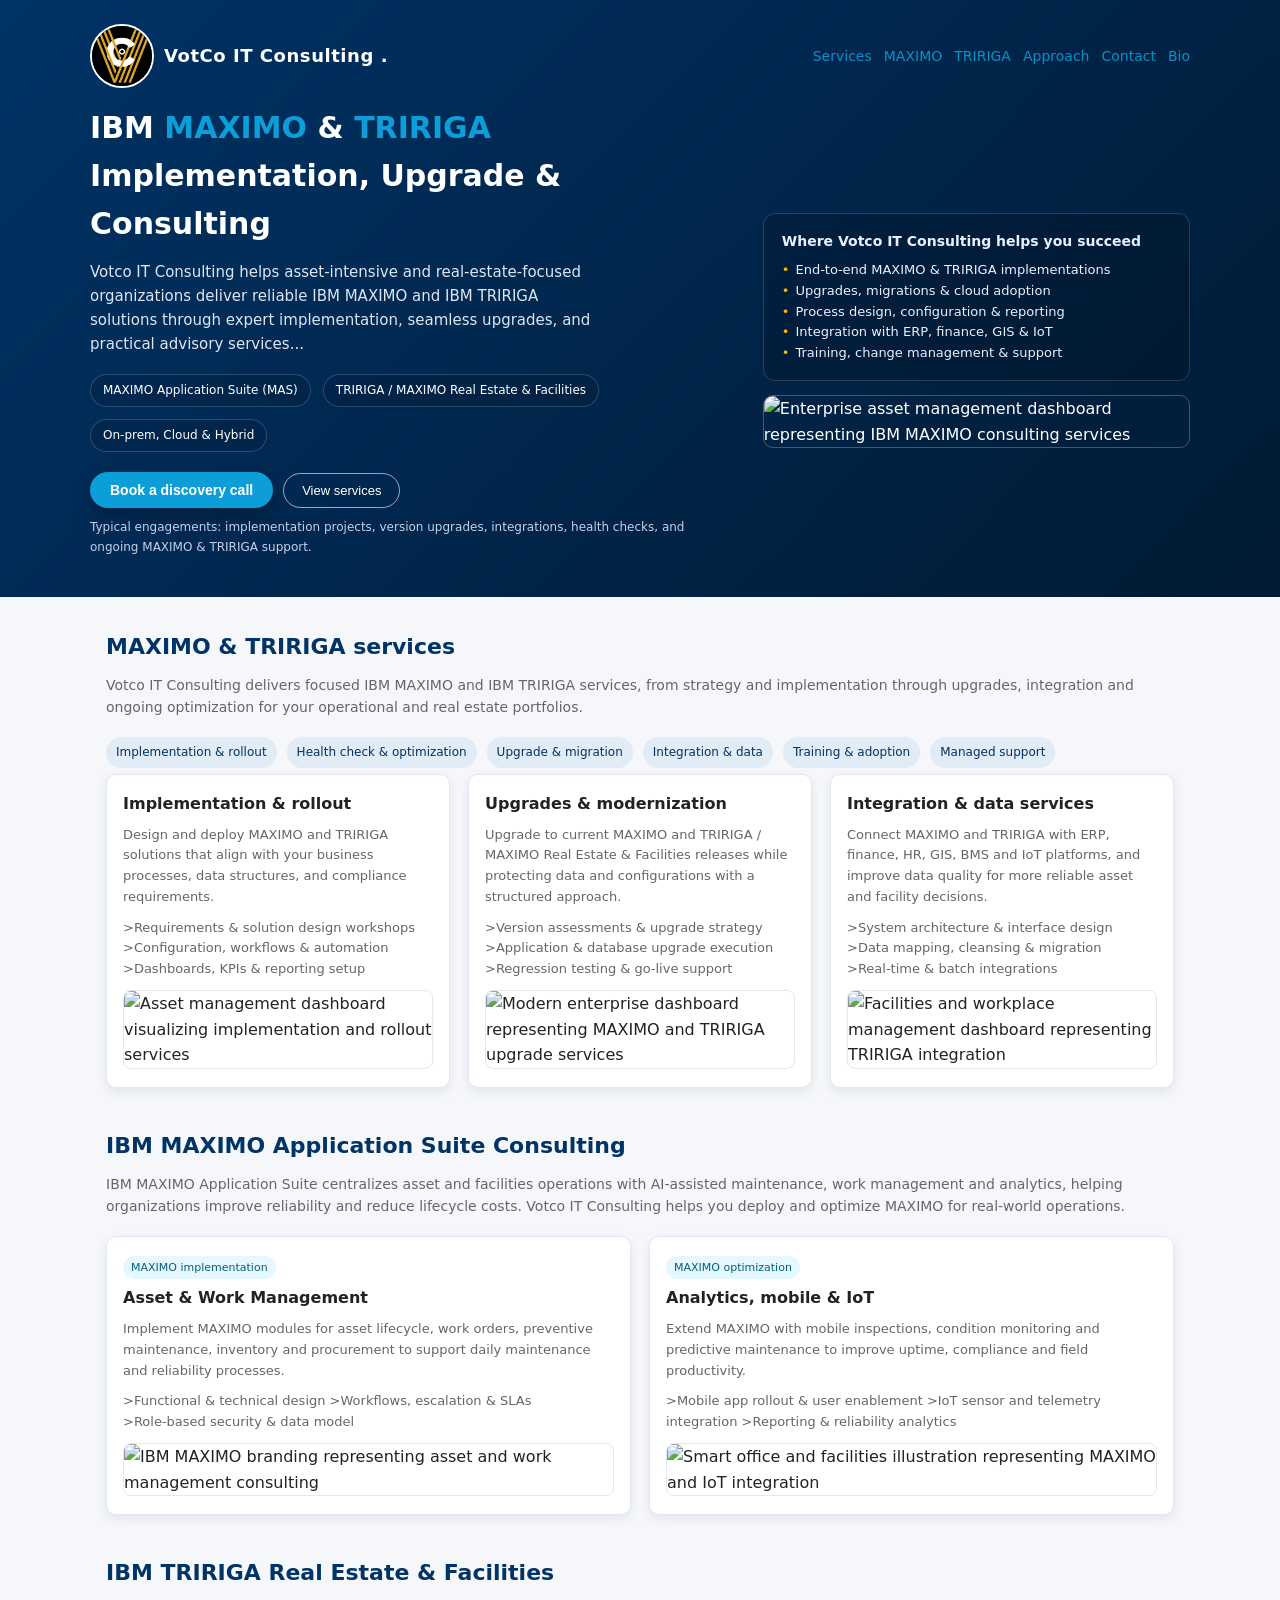
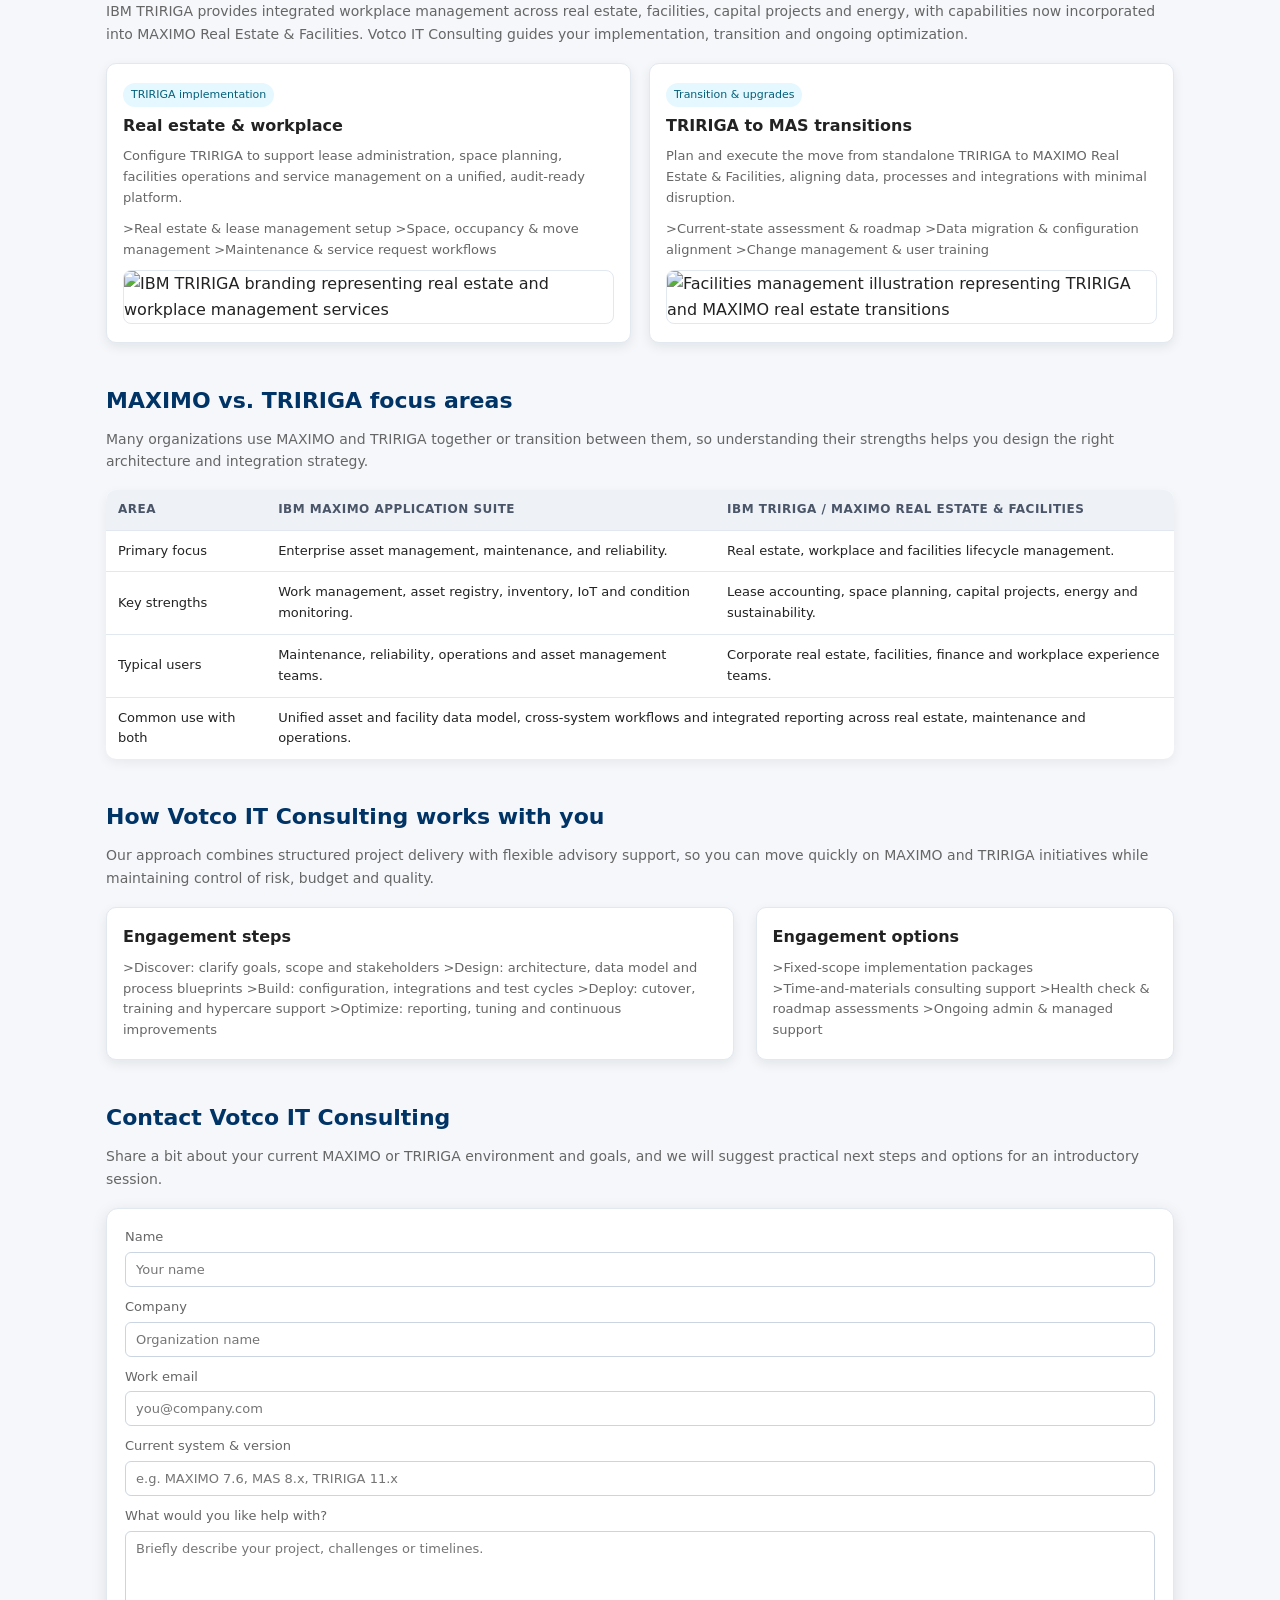
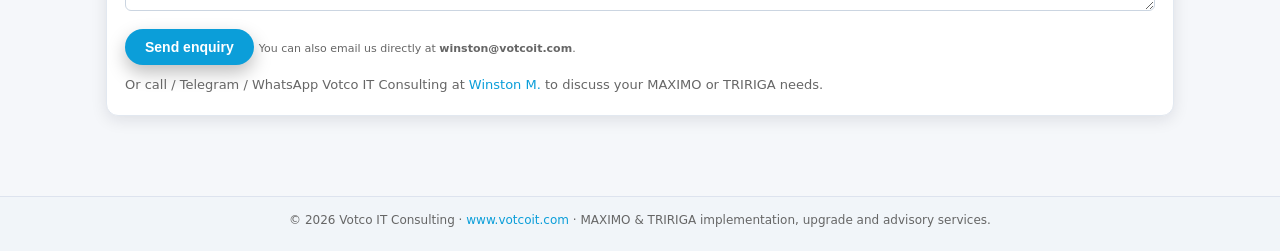
==== index.html @ 07c2d62e "Update index.html" ====
<!DOCTYPE html>
<html lang="en">
<head>
  <meta charset="UTF-8" />
  <title>MAXIMO & TRIRIGA Consulting | Implementation & Upgrades | Votco IT Consulting</title>
  <meta name="viewport" content="width=device-width, initial-scale=1" />
  <meta name="description" content="Votco IT Consulting provides IBM MAXIMO and IBM TRIRIGA implementation, upgrade, integration and consulting services for asset-intensive and real-estate-focused organizations." />
  <meta name="keywords" content="Votco IT Consulting, MAXIMO consulting, TRIRIGA consulting, MAXIMO implementation, TRIRIGA implementation, MAXIMO upgrade, TRIRIGA upgrade, Maximo Application Suite, IBM TRIRIGA, asset management consulting" />
  <link rel="canonical" href="https://www.votcoit.com/" />
  <style>
    :root {
      --primary: #003366;
      --secondary: #0b9ed9;
      --bg: #f5f7fa;
      --text: #222;
      --muted: #666;
      --accent: #ffb400;
      --max-width: 1100px;
    }


    /* Add this at the START of your <style> section, after :root */
    html {
      scroll-behavior: smooth;
    }
  /* FIXED: Back to top CSS */
    #back-to-top {
      position: fixed !important;
      bottom: 30px;
      right: 30px;
      background: var(--secondary);
      color: white;
      border: none;
      border-radius: 50%;
      width: 56px;
      height: 56px;
      font-size: 20px;
      font-weight: 600;
      cursor: pointer;
      box-shadow: 0 8px 24px rgba(11, 158, 217, 0.4);
      opacity: 0;
      visibility: hidden;
      transform: translateY(20px);
      transition: all 0.3s cubic-bezier(0.4, 0, 0.2, 1);
      z-index: 10000;  /* Higher z-index */
    }

    #back-to-top:hover {
      background: #07aef1;
      transform: translateY(-2px);
      box-shadow: 0 12px 32px rgba(11, 158, 217, 0.5);
    }

    #back-to-top.show {
      opacity: 1 !important;
      visibility: visible !important;
      transform: translateY(0) !important;
    }

    * { box-sizing: border-box; margin: 0; padding: 0; }
    body {
      font-family: system-ui, -apple-system, BlinkMacSystemFont, "Segoe UI", sans-serif;
      color: var(--text);
      background: var(--bg);
      line-height: 1.6;
    }
    a { color: var(--secondary); text-decoration: none; }
    a:hover { text-decoration: underline; }
    header {
      background: linear-gradient(135deg, var(--primary), #001a33);
      color: #fff;
      padding: 24px 16px 40px;
    }
    .nav {
      max-width: var(--max-width);
      margin: 0 auto 16px;
      display: flex;
      justify-content: space-between;
      align-items: center;
      gap: 10px;
      flex-wrap: wrap;
    }

    /* New logo styles */
    .logo-wrap {
      display: flex;
      align-items: center;
      gap: 10px;
    }
    .logo-circle {
      width: 64px;
      height: 64px;
      border-radius: 50%;
      object-fit: cover;
      border: 2px solid #ffffff;
    }
    .logo-text {
      font-size: 18px;
      font-weight: 700;
      letter-spacing: 0.03em;
      white-space: nowrap;
    }

    .nav-links {
      display: flex;
      flex-wrap: wrap;
      gap: 12px;
      font-size: 14px;
    }
    .nav-links a {
      font-weight: 500;
      opacity: 0.9;
    }
    .nav-links a:hover { opacity: 1; }

    .hero {
      max-width: var(--max-width);
      margin: 0 auto;
      display: grid;
      grid-template-columns: minmax(0, 3fr) minmax(0, 2fr);
      gap: 32px;
      align-items: center;
    }
    .hero h1 {
      font-size: 30px;
      margin-bottom: 12px;
    }
    .hero h1 span {
      color: var(--secondary);
    }
    .hero p {
      font-size: 15px;
      color: #dde6f2;
      margin-bottom: 18px;
      max-width: 520px;
    }
    .hero-highlight {
      display: flex;
      flex-wrap: wrap;
      gap: 12px;
      margin-bottom: 20px;
    }
    .hero-tag {
      border-radius: 999px;
      border: 1px solid rgba(255,255,255,0.18);
      padding: 6px 12px;
      font-size: 12px;
      background: rgba(0,0,0,0.1);
    }
    .hero-cta {
      display: flex;
      flex-wrap: wrap;
      gap: 10px;
      align-items: center;
      margin-bottom: 10px;
    }
    .btn-primary {
      background: var(--secondary);
      color: #fff;
      border-radius: 999px;
      padding: 10px 20px;
      font-size: 14px;
      font-weight: 600;
      border: none;
      cursor: pointer;
      box-shadow: 0 8px 18px rgba(0,0,0,0.25);
    }
    .btn-primary:hover { background: #07aef1; }
    .btn-outline {
      background: transparent;
      color: #fff;
      border-radius: 999px;
      padding: 9px 18px;
      font-size: 13px;
      font-weight: 500;
      border: 1px solid rgba(255,255,255,0.6);
      cursor: pointer;
    }
    .btn-outline:hover { background: rgba(255,255,255,0.06); }
    .hero-meta {
      font-size: 12px;
      color: #c4d0e8;
      margin-top: 4px;
    }
    .hero-card {
      background: rgba(0,0,0,0.15);
      border-radius: 12px;
      padding: 16px 18px;
      border: 1px solid rgba(255,255,255,0.15);
      color: #eaf0ff;
      font-size: 13px;
    }
    .hero-card h3 {
      font-size: 14px;
      margin-bottom: 8px;
    }
    .hero-card ul {
      list-style: none;
    }
    .hero-card li::before {
      content: "•";
      color: var(--accent);
      margin-right: 6px;
    }

    .hero-image {
      margin-top: 14px;
      border-radius: 10px;
      overflow: hidden;
      border: 1px solid rgba(255,255,255,0.25);
    }
    .hero-image img {
      width: 100%;
      height: auto;
      display: block;
    }

    main {
      max-width: var(--max-width);
      margin: 0 auto;
      padding: 32px 16px 40px;
    }
    section {
      margin-bottom: 40px;
    }
    h2 {
      font-size: 22px;
      margin-bottom: 10px;
      color: var(--primary);
    }

    .section-intro {
      font-size: 14px;
      color: var(--muted);
      margin-bottom: 18px;
    }

    .pill-row {
      display: flex;
      flex-wrap: wrap;
      gap: 10px;
      margin-bottom: 6px;
    }
    .pill {
      font-size: 12px;
      padding: 6px 10px;
      border-radius: 999px;
      background: #e1ecf7;
      color: var(--primary);
    }

    .grid-3 {
      display: grid;
      grid-template-columns: repeat(3, minmax(0, 1fr));
      gap: 18px;
    }
    .grid-2 {
      display: grid;
      grid-template-columns: repeat(2, minmax(0, 1fr));
      gap: 18px;
    }
    .card {
      background: #fff;
      border-radius: 10px;
      padding: 16px 16px 18px;
      box-shadow: 0 4px 12px rgba(15,23,42,0.08);
      border: 1px solid #e2e8f0;
    }
    .card h3 {
      font-size: 16px;
      margin-bottom: 8px;
    }
    .card p {
      font-size: 13px;
      color: var(--muted);
      margin-bottom: 10px;
    }
    .card ul {
      list-style: none;
      font-size: 13px;
      color: var(--muted);
    }
    .card ul li {
      margin-bottom: 4px;
    }
    .card ul li::before {
      content: "▹";
      margin-right: 6px;
      color: var(--secondary);
    }
    .badge {
      display: inline-flex;
      align-items: center;
      border-radius: 999px;
      background: #e5f8ff;
      color: #055f7a;
      font-size: 11px;
      padding: 3px 8px;
      margin-bottom: 6px;
    }

    .service-visual {
      margin-top: 10px;
      border-radius: 8px;
      overflow: hidden;
      border: 1px solid #e2e8f0;
    }
    .service-visual img {
      width: 100%;
      height: auto;
      display: block;
    }

    .columns {
      display: grid;
      grid-template-columns: minmax(0, 3fr) minmax(0, 2fr);
      gap: 22px;
    }

    table {
      width: 100%;
      border-collapse: collapse;
      font-size: 13px;
      background: #fff;
      border-radius: 10px;
      overflow: hidden;
      box-shadow: 0 4px 12px rgba(15,23,42,0.06);
    }
    thead {
      background: #eef2f7;
    }
    th, td {
      padding: 10px 12px;
      text-align: left;
      border-bottom: 1px solid #e2e8f0;
    }
    th {
      font-size: 12px;
      text-transform: uppercase;
      letter-spacing: 0.04em;
      color: #4a5568;
    }
    tr:last-child td {
      border-bottom: none;
    }

    .contact {
      background: #fff;
      border-radius: 12px;
      padding: 18px 18px 20px;
      box-shadow: 0 4px 16px rgba(15,23,42,0.1);
      border: 1px solid #e2e8f0;
    }
    .contact label {
      display: block;
      font-size: 13px;
      margin-bottom: 4px;
      color: var(--muted);
    }
    .contact input,
    .contact textarea {
      width: 100%;
      padding: 9px 10px;
      font-size: 13px;
      border-radius: 6px;
      border: 1px solid #cbd5e1;
      margin-bottom: 10px;
      resize: vertical;
      font-family: inherit;
    }
    .contact small {
      font-size: 11px;
      color: var(--muted);
    }

    .contact-meta {
      font-size: 13px;
      margin-top: 10px;
      color: var(--muted);
    }
    .contact-meta a {
      color: var(--secondary);
      font-weight: 500;
    }

    footer {
      border-top: 1px solid #dde3ee;
      padding: 14px 16px 20px;
      font-size: 12px;
      color: var(--muted);
      text-align: center;
      background: #f1f5f9;
    }

    /* Mobile and tablet responsiveness */
    @media (max-width: 900px) {
      .hero {
        grid-template-columns: 1fr;
      }
      .hero h1 {
        font-size: 26px;
      }
      header {
        padding-bottom: 28px;
      }
      .columns {
        grid-template-columns: 1fr;
      }
    }
    @media (max-width: 700px) {
      .nav {
        flex-direction: column;
        align-items: flex-start;
      }
      .nav-links {
        font-size: 13px;
      }
      .logo-text {
        font-size: 16px;
      }
      .grid-3 {
        grid-template-columns: 1fr;
      }
      .grid-2 {
        grid-template-columns: 1fr;
      }
      body {
        font-size: 15px;
      }
      .card {
        padding: 14px 14px 16px;
      }
      table {
        font-size: 12px;
      }
      th, td {
        padding: 8px 10px;
      }
    }
  </style>
</head>
<body>

<header>
  <div class="nav">
    <div class="logo-wrap">
      <img src="votcoLogo.jpg" alt="Votco IT Consulting logo" class="logo-circle" />
      <span class="logo-text">VotCo IT Consulting .</span>
    </div>
    <div class="nav-links">
      <a href="#services">Services</a>
      <a href="#maximo">MAXIMO</a>
      <a href="#tririga">TRIRIGA</a>
      <a href="#approach">Approach</a>
      <a href="#contact">Contact</a>
      <a href="bio.html">Bio</a>  <!-- ADD THIS --->
    </div>
  </div>

  <div class="hero">
    <div>
      <h1>IBM <span>MAXIMO</span> &amp; <span>TRIRIGA</span> Implementation, Upgrade &amp; Consulting</h1>
      <p>
        Votco IT Consulting helps asset‑intensive and real‑estate‑focused organizations deliver reliable IBM MAXIMO and IBM TRIRIGA solutions through expert implementation, seamless upgrades, and practical advisory services...
      </p>
      <div class="hero-highlight">
        <span class="hero-tag">MAXIMO Application Suite (MAS)</span>
        <span class="hero-tag">TRIRIGA / MAXIMO Real Estate &amp; Facilities</span>
        <span class="hero-tag">On‑prem, Cloud &amp; Hybrid</span>
      </div>
      <div class="hero-cta">
        <button class="btn-primary" onclick="document.getElementById('contact').scrollIntoView({behavior:'smooth'})">
          Book a discovery call
        </button>
        <button class="btn-outline" onclick="document.getElementById('services').scrollIntoView({behavior:'smooth'})">
          View services
        </button>
      </div>
      <div class="hero-meta">
        Typical engagements: implementation projects, version upgrades, integrations, health checks, and ongoing MAXIMO &amp; TRIRIGA support.
      </div>
    </div>

    <div>
      <div class="hero-card">
        <h3>Where Votco IT Consulting helps you succeed</h3>
        <ul>
          <li>End‑to‑end MAXIMO &amp; TRIRIGA implementations</li>
          <li>Upgrades, migrations &amp; cloud adoption</li>
          <li>Process design, configuration &amp; reporting</li>
          <li>Integration with ERP, finance, GIS &amp; IoT</li>
          <li>Training, change management &amp; support</li>
        </ul>
      </div>
      <div class="hero-image">
        <img src="https://d2u1z1lopyfwlx.cloudfront.net/thumbnails/da6aefe4-7e76-5b46-bb27-d4b3ff69deed/ed1f9b27-1290-55e6-967d-856023c7303b.jpg"
             alt="Enterprise asset management dashboard representing IBM MAXIMO consulting services" />
      </div>
    </div>
  </div>
</header>

<!-- keep the rest of your main/content and footer exactly as in the last version I gave you -->

</body>
</html>


<main>

  <!-- Services overview -->
  <section id="services">
    <h2>MAXIMO &amp; TRIRIGA services</h2>
    <p class="section-intro">
      Votco IT Consulting delivers focused IBM MAXIMO and IBM TRIRIGA services, from strategy and implementation through upgrades, integration and ongoing optimization for your operational and real estate portfolios.
    </p>

    <div class="pill-row">
      <span class="pill">Implementation &amp; rollout</span>
      <span class="pill">Health check &amp; optimization</span>
      <span class="pill">Upgrade &amp; migration</span>
      <span class="pill">Integration &amp; data</span>
      <span class="pill">Training &amp; adoption</span>
      <span class="pill">Managed support</span>
    </div>

    <div class="grid-3">
      <div class="card">
        <h3>Implementation &amp; rollout</h3>
        <p>
          Design and deploy MAXIMO and TRIRIGA solutions that align with your business processes, data structures, and compliance requirements.
        </p>
        <ul>
          >Requirements &amp; solution design workshops</li>
          >Configuration, workflows &amp; automation</li>
          >Dashboards, KPIs &amp; reporting setup</li>
        </ul>
        <div class="service-visual">
          <img src="https://d2u1z1lopyfwlx.cloudfront.net/thumbnails/42900b08-f99b-5324-a6e7-74addc97c9e6/c01ee254-230a-5dfd-8dc2-4e978158b516.jpg"
               alt="Asset management dashboard visualizing implementation and rollout services" />
        </div>
      </div>
      <div class="card">
        <h3>Upgrades &amp; modernization</h3>
        <p>
          Upgrade to current MAXIMO and TRIRIGA / MAXIMO Real Estate &amp; Facilities releases while protecting data and configurations with a structured approach.
        </p>
        <ul>
          >Version assessments &amp; upgrade strategy</li>
          >Application &amp; database upgrade execution</li>
          >Regression testing &amp; go‑live support</li>
        </ul>
        <div class="service-visual">
          <img src="https://d2u1z1lopyfwlx.cloudfront.net/thumbnails/329f9027-56d7-5da2-ae1b-07311fea90a3/d1d3938e-c060-561f-b224-1e83e6d54654.jpg"
               alt="Modern enterprise dashboard representing MAXIMO and TRIRIGA upgrade services" />
        </div>
      </div>
      <div class="card">
        <h3>Integration &amp; data services</h3>
        <p>
          Connect MAXIMO and TRIRIGA with ERP, finance, HR, GIS, BMS and IoT platforms, and improve data quality for more reliable asset and facility decisions.
        </p>
        <ul>
          >System architecture &amp; interface design</li>
          >Data mapping, cleansing &amp; migration</li>
          >Real‑time &amp; batch integrations</li>
        </ul>
        <div class="service-visual">
          <img src="https://d2u1z1lopyfwlx.cloudfront.net/thumbnails/4f0d86dd-ceb8-5935-8bcc-fd26410d97fd/f47ab36e-fb8f-5a32-a7d2-89b3d60c4633.jpg"
               alt="Facilities and workplace management dashboard representing TRIRIGA integration" />
        </div>
      </div>
    </div>
  </section>

  <!-- MAXIMO focus -->
  <section id="maximo">
    <h2>IBM MAXIMO Application Suite Consulting</h2>
    <p class="section-intro">
      IBM MAXIMO Application Suite centralizes asset and facilities operations with AI‑assisted maintenance, work management and analytics, helping organizations improve reliability and reduce lifecycle costs.
      Votco IT Consulting helps you deploy and optimize MAXIMO for real‑world operations.
    </p>

    <div class="grid-2">
      <div class="card">
        <span class="badge">MAXIMO implementation</span>
        <h3>Asset &amp; Work Management</h3>
        <p>
          Implement MAXIMO modules for asset lifecycle, work orders, preventive maintenance, inventory and procurement to support daily maintenance and reliability processes.
        </p>
        <ul>
          >Functional &amp; technical design</li>
          >Workflows, escalation &amp; SLAs</li>
          >Role‑based security &amp; data model</li>
        </ul>
        <div class="service-visual">
          <img src="https://d2u1z1lopyfwlx.cloudfront.net/thumbnails/03cda499-1d01-514b-b601-0b85d8b42211/657ae9ee-1e04-5f06-a45c-7889f96cebbc.jpg"
               alt="IBM MAXIMO branding representing asset and work management consulting" />
        </div>
      </div>
      <div class="card">
        <span class="badge">MAXIMO optimization</span>
        <h3>Analytics, mobile &amp; IoT</h3>
        <p>
          Extend MAXIMO with mobile inspections, condition monitoring and predictive maintenance to improve uptime, compliance and field productivity.
        </p>
        <ul>
          >Mobile app rollout &amp; user enablement</li>
          >IoT sensor and telemetry integration</li>
          >Reporting &amp; reliability analytics</li>
        </ul>
        <div class="service-visual">
          <img src="https://d2u1z1lopyfwlx.cloudfront.net/thumbnails/5e0b8404-04c0-58c7-a4e7-87694a4d600c/1926188f-ab89-5314-8222-84fef1872404.jpg"
               alt="Smart office and facilities illustration representing MAXIMO and IoT integration" />
        </div>
      </div>
    </div>
  </section>

  <!-- TRIRIGA focus -->
  <section id="tririga">
    <h2>IBM TRIRIGA Real Estate &amp; Facilities</h2>
    <p class="section-intro">
      IBM TRIRIGA provides integrated workplace management across real estate, facilities, capital projects and energy, with capabilities now incorporated into MAXIMO Real Estate &amp; Facilities.
      Votco IT Consulting guides your implementation, transition and ongoing optimization.
    </p>

    <div class="grid-2">
      <div class="card">
        <span class="badge">TRIRIGA implementation</span>
        <h3>Real estate &amp; workplace</h3>
        <p>
          Configure TRIRIGA to support lease administration, space planning, facilities operations and service management on a unified, audit‑ready platform.
        </p>
        <ul>
          >Real estate &amp; lease management setup</li>
          >Space, occupancy &amp; move management</li>
          >Maintenance &amp; service request workflows</li>
        </ul>
        <div class="service-visual">
          <img src="https://pplx-res.cloudinary.com/image/upload/t_thumbnail_512_smart/pplx_search_images/9e94ffdb67f976439bcc53384ceae03171a54d54.jpg"
               alt="IBM TRIRIGA branding representing real estate and workplace management services" />
        </div>
      </div>
      <div class="card">
        <span class="badge">Transition &amp; upgrades</span>
        <h3>TRIRIGA to MAS transitions</h3>
        <p>
          Plan and execute the move from standalone TRIRIGA to MAXIMO Real Estate &amp; Facilities, aligning data, processes and integrations with minimal disruption.
        </p>
        <ul>
          >Current‑state assessment &amp; roadmap</li>
          >Data migration &amp; configuration alignment</li>
          >Change management &amp; user training</li>
        </ul>
        <div class="service-visual">
          <img src="https://pplx-res.cloudinary.com/image/upload/t_thumbnail_512_smart/pplx_search_images/9345445c9f28961fc76da9eb135f04400c1a3842.jpg"
               alt="Facilities management illustration representing TRIRIGA and MAXIMO real estate transitions" />
        </div>
      </div>
    </div>
  </section>

  <!-- Comparison table -->
  <section>
    <h2>MAXIMO vs. TRIRIGA focus areas</h2>
    <p class="section-intro">
      Many organizations use MAXIMO and TRIRIGA together or transition between them, so understanding their strengths helps you design the right architecture and integration strategy.
    </p>

    <table>
      <thead>
        <tr>
          <th>Area</th>
          <th>IBM MAXIMO Application Suite</th>
          <th>IBM TRIRIGA / MAXIMO Real Estate &amp; Facilities</th>
        </tr>
      </thead>
      <tbody>
        <tr>
          <td>Primary focus</td>
          <td>Enterprise asset management, maintenance, and reliability.</td>
          <td>Real estate, workplace and facilities lifecycle management.</td>
        </tr>
        <tr>
          <td>Key strengths</td>
          <td>Work management, asset registry, inventory, IoT and condition monitoring.</td>
          <td>Lease accounting, space planning, capital projects, energy and sustainability.</td>
        </tr>
        <tr>
          <td>Typical users</td>
          <td>Maintenance, reliability, operations and asset management teams.</td>
          <td>Corporate real estate, facilities, finance and workplace experience teams.</td>
        </tr>
        <tr>
          <td>Common use with both</td>
          <td colspan="2">
            Unified asset and facility data model, cross‑system workflows and integrated reporting across real estate, maintenance and operations.
          </td>
        </tr>
      </tbody>
    </table>
  </section>

  <!-- Approach & engagement -->
  <section id="approach">
    <h2>How Votco IT Consulting works with you</h2>
    <p class="section-intro">
      Our approach combines structured project delivery with flexible advisory support, so you can move quickly on MAXIMO and TRIRIGA initiatives while maintaining control of risk, budget and quality.
    </p>

    <div class="columns">
      <div>
        <div class="card">
          <h3>Engagement steps</h3>
          <ul>
            >Discover: clarify goals, scope and stakeholders</li>
            >Design: architecture, data model and process blueprints</li>
            >Build: configuration, integrations and test cycles</li>
            >Deploy: cutover, training and hypercare support</li>
            >Optimize: reporting, tuning and continuous improvements</li>
          </ul>
        </div>
      </div>
      <div>
        <div class="card">
          <h3>Engagement options</h3>
          <ul>
            >Fixed‑scope implementation packages</li>
            >Time‑and‑materials consulting support</li>
            >Health check &amp; roadmap assessments</li>
            >Ongoing admin &amp; managed support</li>
          </ul>
        </div>
      </div>
    </div>
  </section>

  <!-- Contact -->
  <section id="contact">
    <h2>Contact Votco IT Consulting</h2>
    <p class="section-intro">
      Share a bit about your current MAXIMO or TRIRIGA environment and goals, and we will suggest practical next steps and options for an introductory session.
    </p>

    <div class="contact">
      <form action="mailto:winston@votcoit.com" method="post" enctype="text/plain">
        <label for="name">Name</label>
        <input id="name" name="name" type="text" placeholder="Your name" required />

        <label for="company">Company</label>
        <input id="company" name="company" type="text" placeholder="Organization name" />

        <label for="email">Work email</label>
        <input id="email" name="email" type="email" placeholder="you@company.com" required />

        <label for="system">Current system &amp; version</label>
        <input id="system" name="system" type="text" placeholder="e.g. MAXIMO 7.6, MAS 8.x, TRIRIGA 11.x" />

        <label for="message">What would you like help with?</label>
        <textarea id="message" name="message" rows="4" placeholder="Briefly describe your project, challenges or timelines."></textarea>

        <button class="btn-primary" type="submit">Send enquiry</button>
        <small>
          You can also email us directly at <strong>winston@votcoit.com</strong>.
        </small>
      </form>

      <div class="contact-meta">
        Or call / Telegram / WhatsApp Votco IT Consulting at
        <a href="tel:+85292790289">Winston M.</a>
        to discuss your MAXIMO or TRIRIGA needs.
      </div>
    </div>
  </section>

</main>


 <!-- NEW: Back to Top Button -->
<button id="back-to-top" title="Back to Top">↑</button>

<footer>
   © <span id="year"></span> Votco IT Consulting · <a href="https://www.votcoit.com/">www.votcoit.com</a> · MAXIMO &amp; TRIRIGA implementation, upgrade and advisory services.
</footer>

<script>
  // Year update
  document.getElementById('year').textContent = new Date().getFullYear();

  // Back to top functionality - FIXED
  function initBackToTop() {
    const btn = document.getElementById('back-to-top');
    if (!btn) {
      console.log('Back to top button not found');
      return;
    }

    // Smooth scroll to top
    btn.addEventListener('click', function(e) {
      e.preventDefault();
      window.scrollTo({
        top: 0,
        behavior: 'smooth'
      });
    });

    // Show/hide button on scroll
    let ticking = false;
    function updateButton() {
      const scrollY = window.scrollY || window.pageYOffset;
      if (scrollY > 400) {
        btn.classList.add('show');
      } else {
        btn.classList.remove('show');
      }
      ticking = false;
    }

    window.addEventListener('scroll', function() {
      if (!ticking) {
        requestAnimationFrame(updateButton);
        ticking = true;
      }
    }, { passive: true });
  }

  // Initialize when DOM is loaded
  if (document.readyState === 'loading') {
    document.addEventListener('DOMContentLoaded', initBackToTop);
  } else {
    initBackToTop();
  }
</script>


</body>
</html>
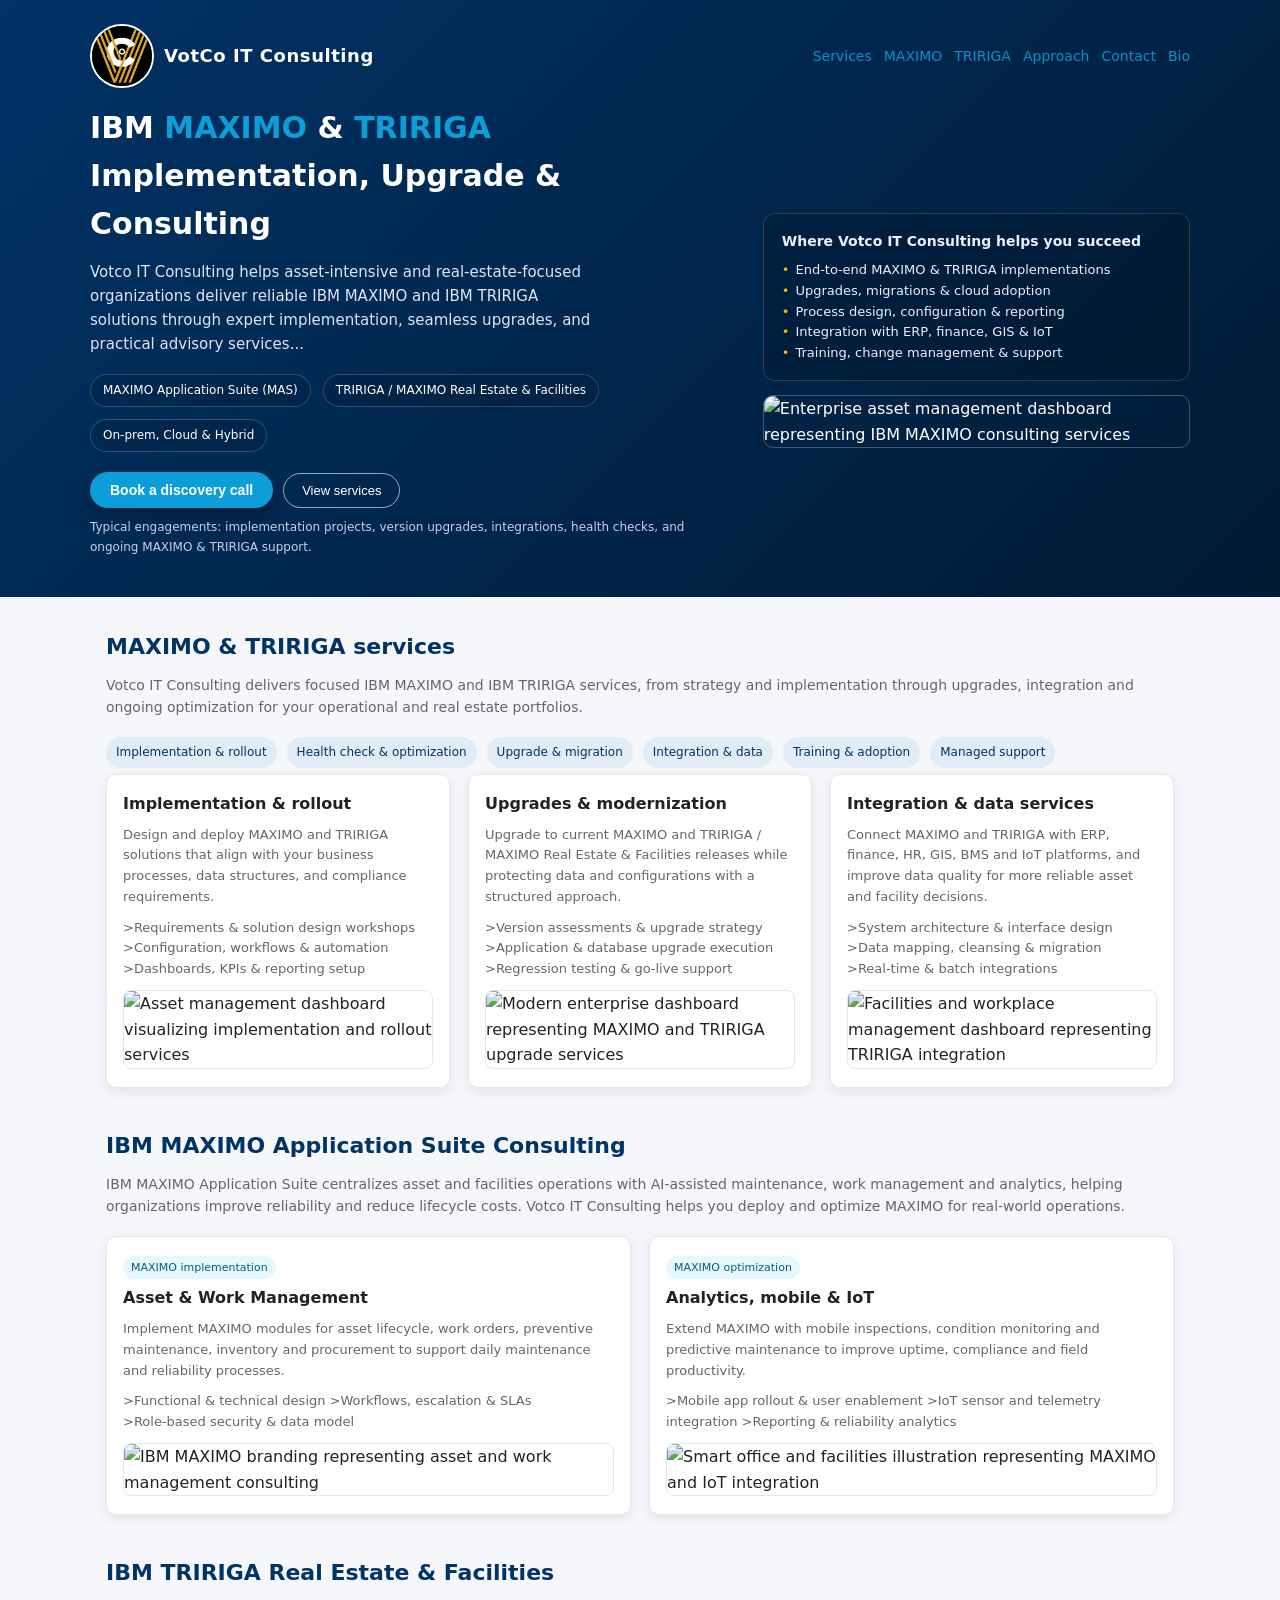
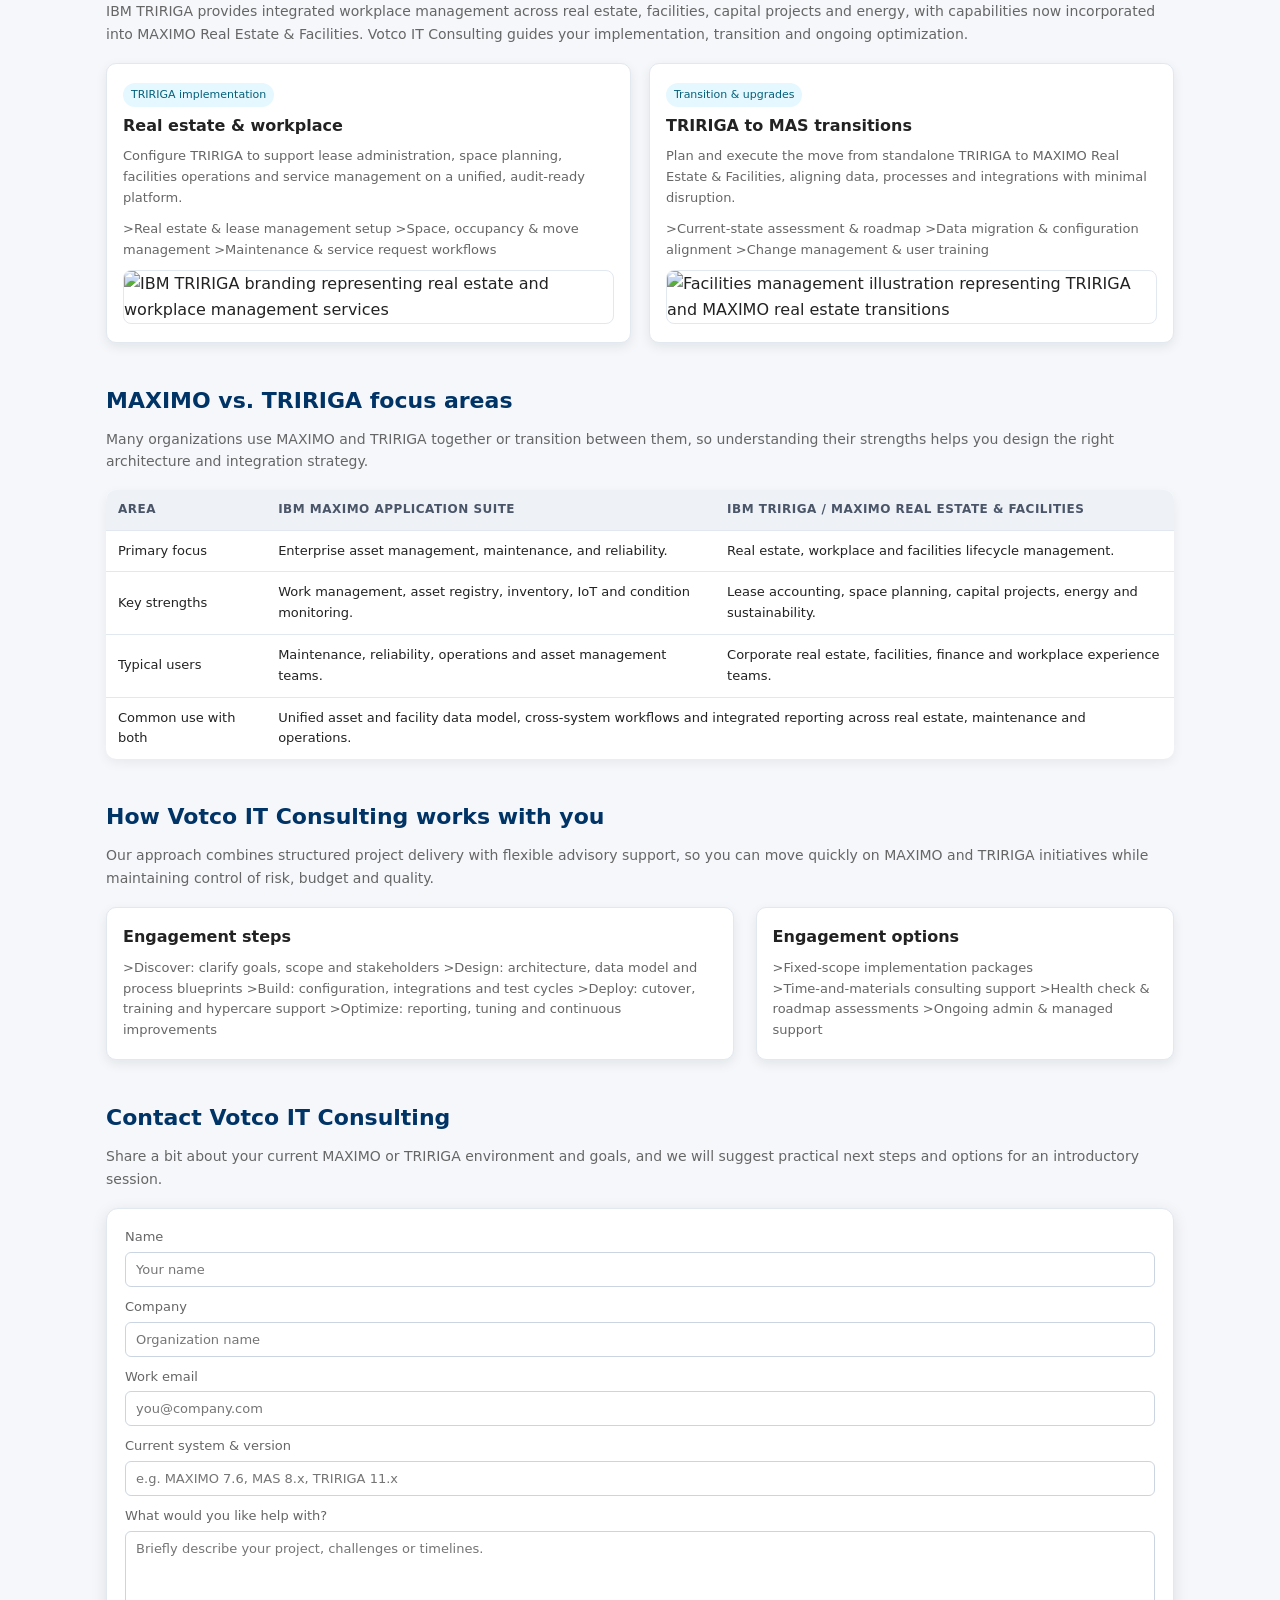
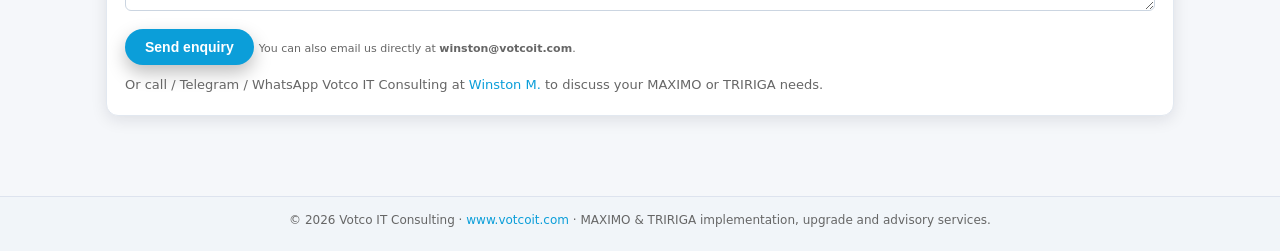
==== commit 407f7ff1: "Update index.html" ====
--- a/index.html
+++ b/index.html
@@ -445,7 +445,7 @@
   <div class="nav">
     <div class="logo-wrap">
       <img src="votcoLogo.jpg" alt="Votco IT Consulting logo" class="logo-circle" />
-      <span class="logo-text">VotCo IT Consulting .</span>
+      <span class="logo-text">VotCo IT Consulting</span>
     </div>
     <div class="nav-links">
       <a href="#services">Services</a>
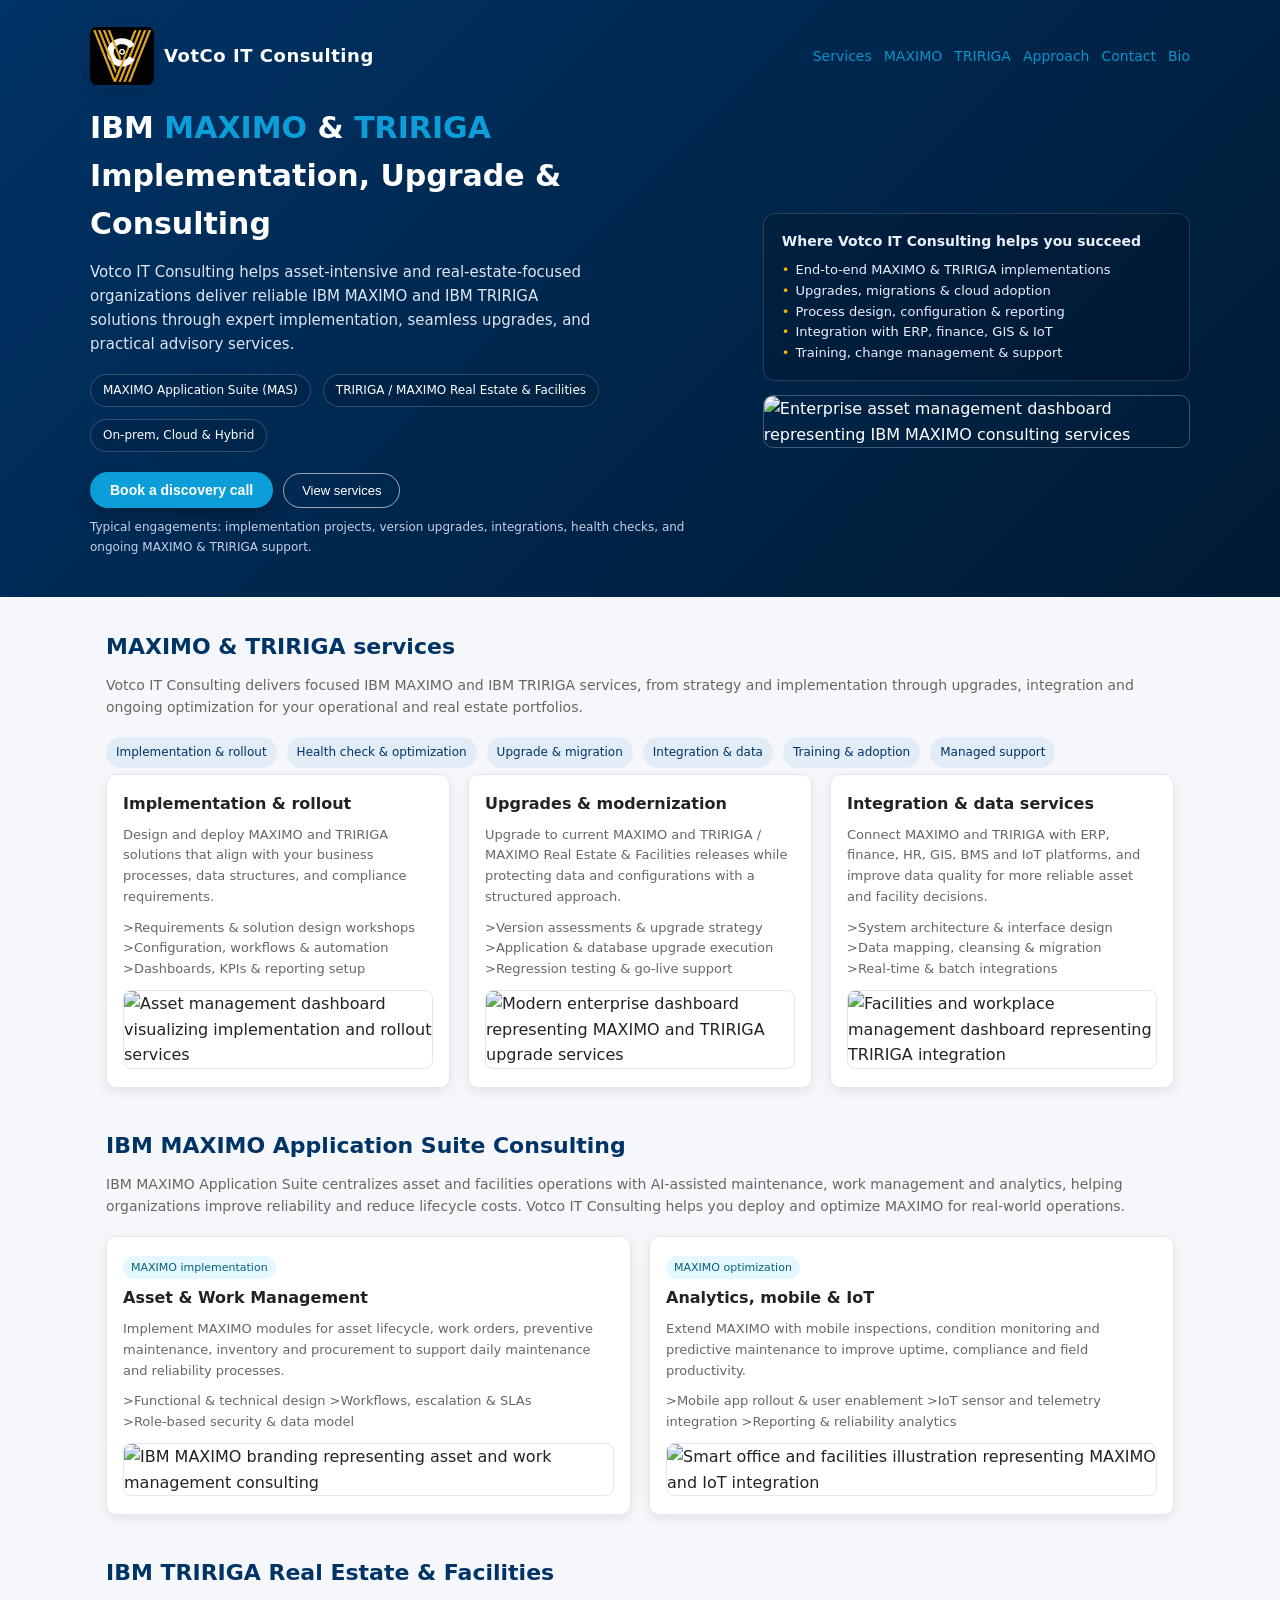
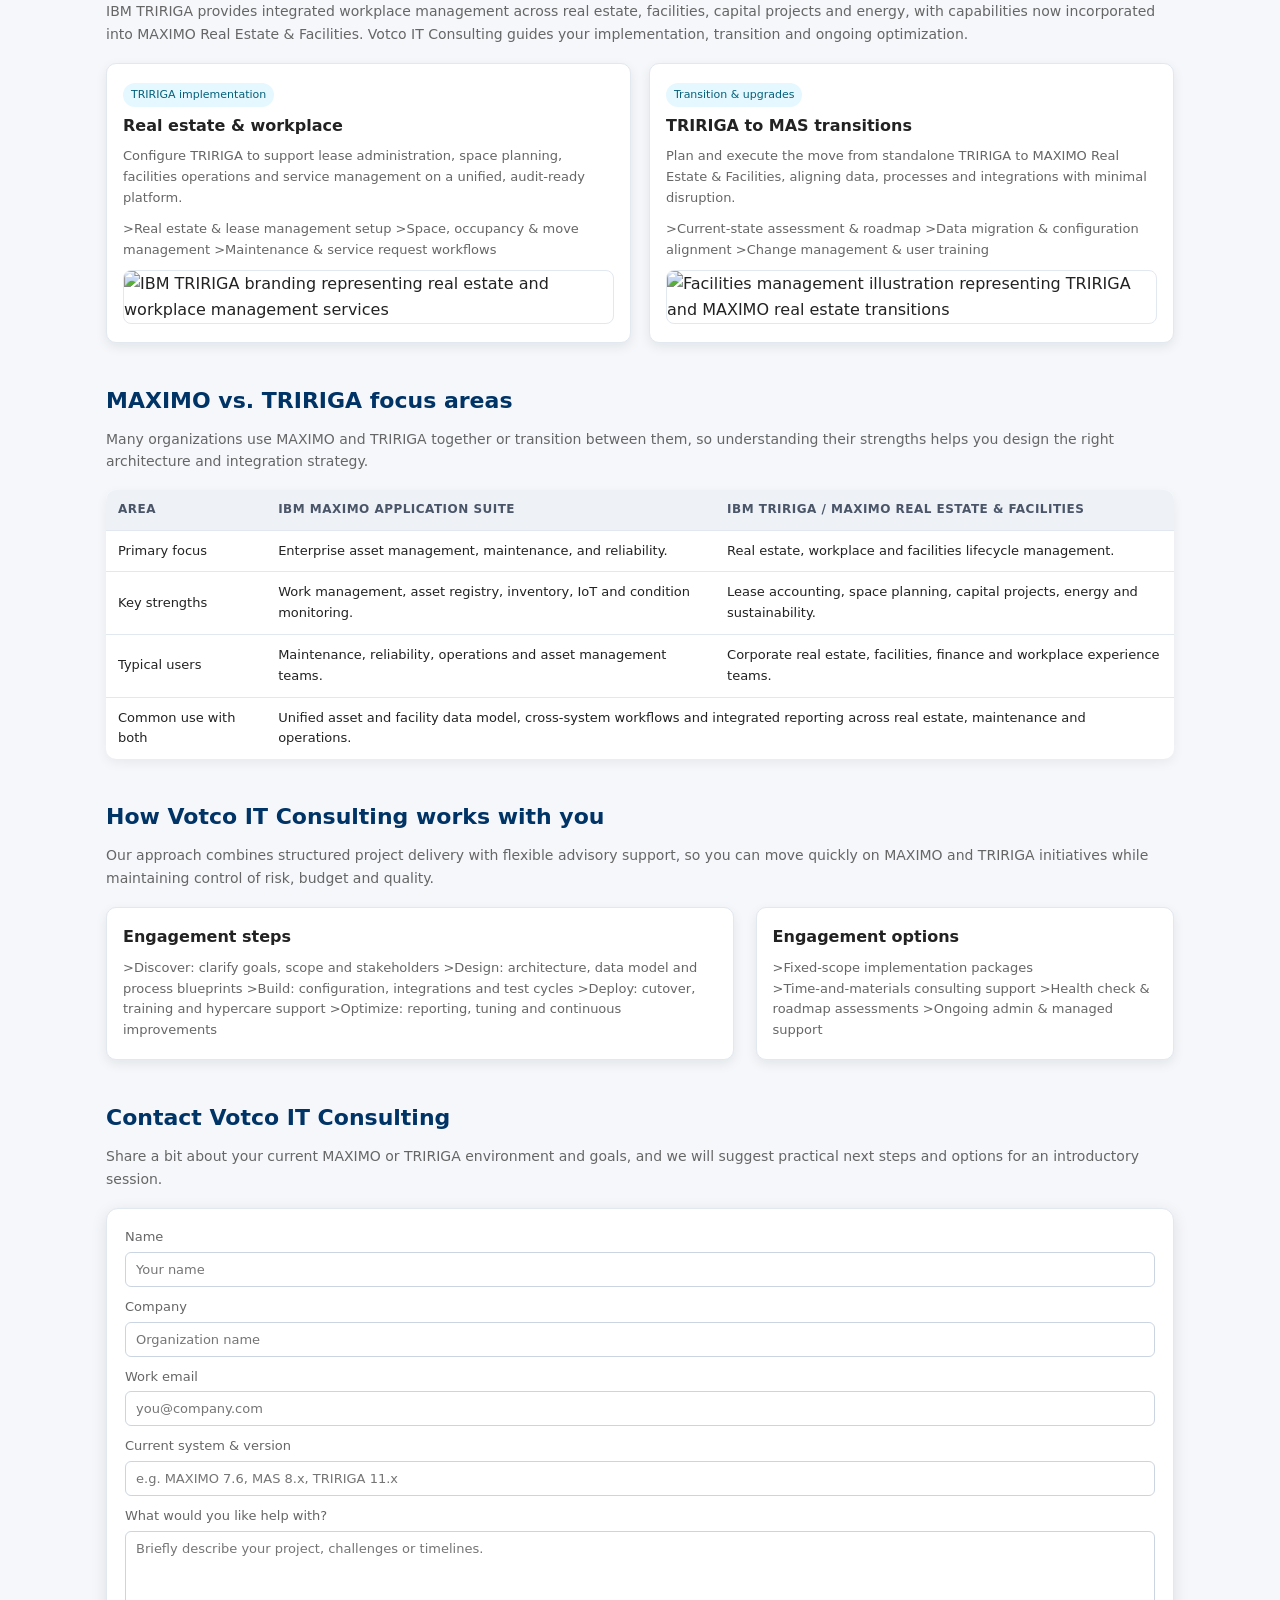
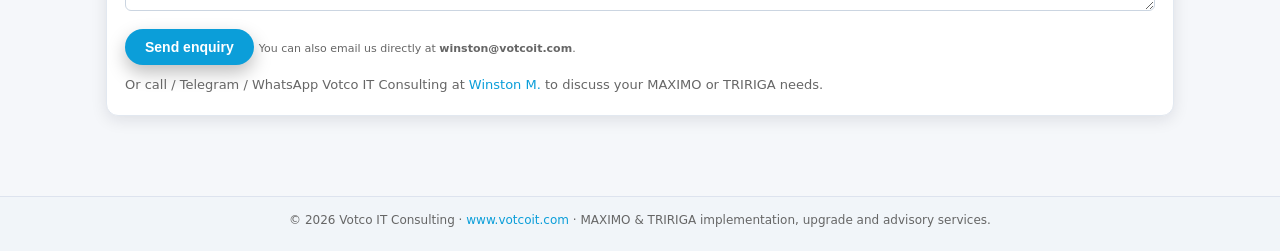
==== commit 4cceb81c: "Update index.html" ====
--- a/index.html
+++ b/index.html
@@ -87,13 +87,24 @@
       align-items: center;
       gap: 10px;
     }
+   
     .logo-circle {
       width: 64px;
       height: 64px;
+      border-radius: 12px;
+      object-fit: contain;
+      /* Remove border completely */
+      box-shadow: 0 4px 12px rgba(0,0,0,0.15);
+    }
+/*
+    .logo-circle {
+      width:96px;
+      height: 96px;
       border-radius: 50%;
       object-fit: cover;
       border: 2px solid #ffffff;
     }
+*/
     .logo-text {
       font-size: 18px;
       font-weight: 700;
@@ -461,7 +472,7 @@
     <div>
       <h1>IBM <span>MAXIMO</span> &amp; <span>TRIRIGA</span> Implementation, Upgrade &amp; Consulting</h1>
       <p>
-        Votco IT Consulting helps asset‑intensive and real‑estate‑focused organizations deliver reliable IBM MAXIMO and IBM TRIRIGA solutions through expert implementation, seamless upgrades, and practical advisory services...
+        Votco IT Consulting helps asset‑intensive and real‑estate‑focused organizations deliver reliable IBM MAXIMO and IBM TRIRIGA solutions through expert implementation, seamless upgrades, and practical advisory services.
       </p>
       <div class="hero-highlight">
         <span class="hero-tag">MAXIMO Application Suite (MAS)</span>
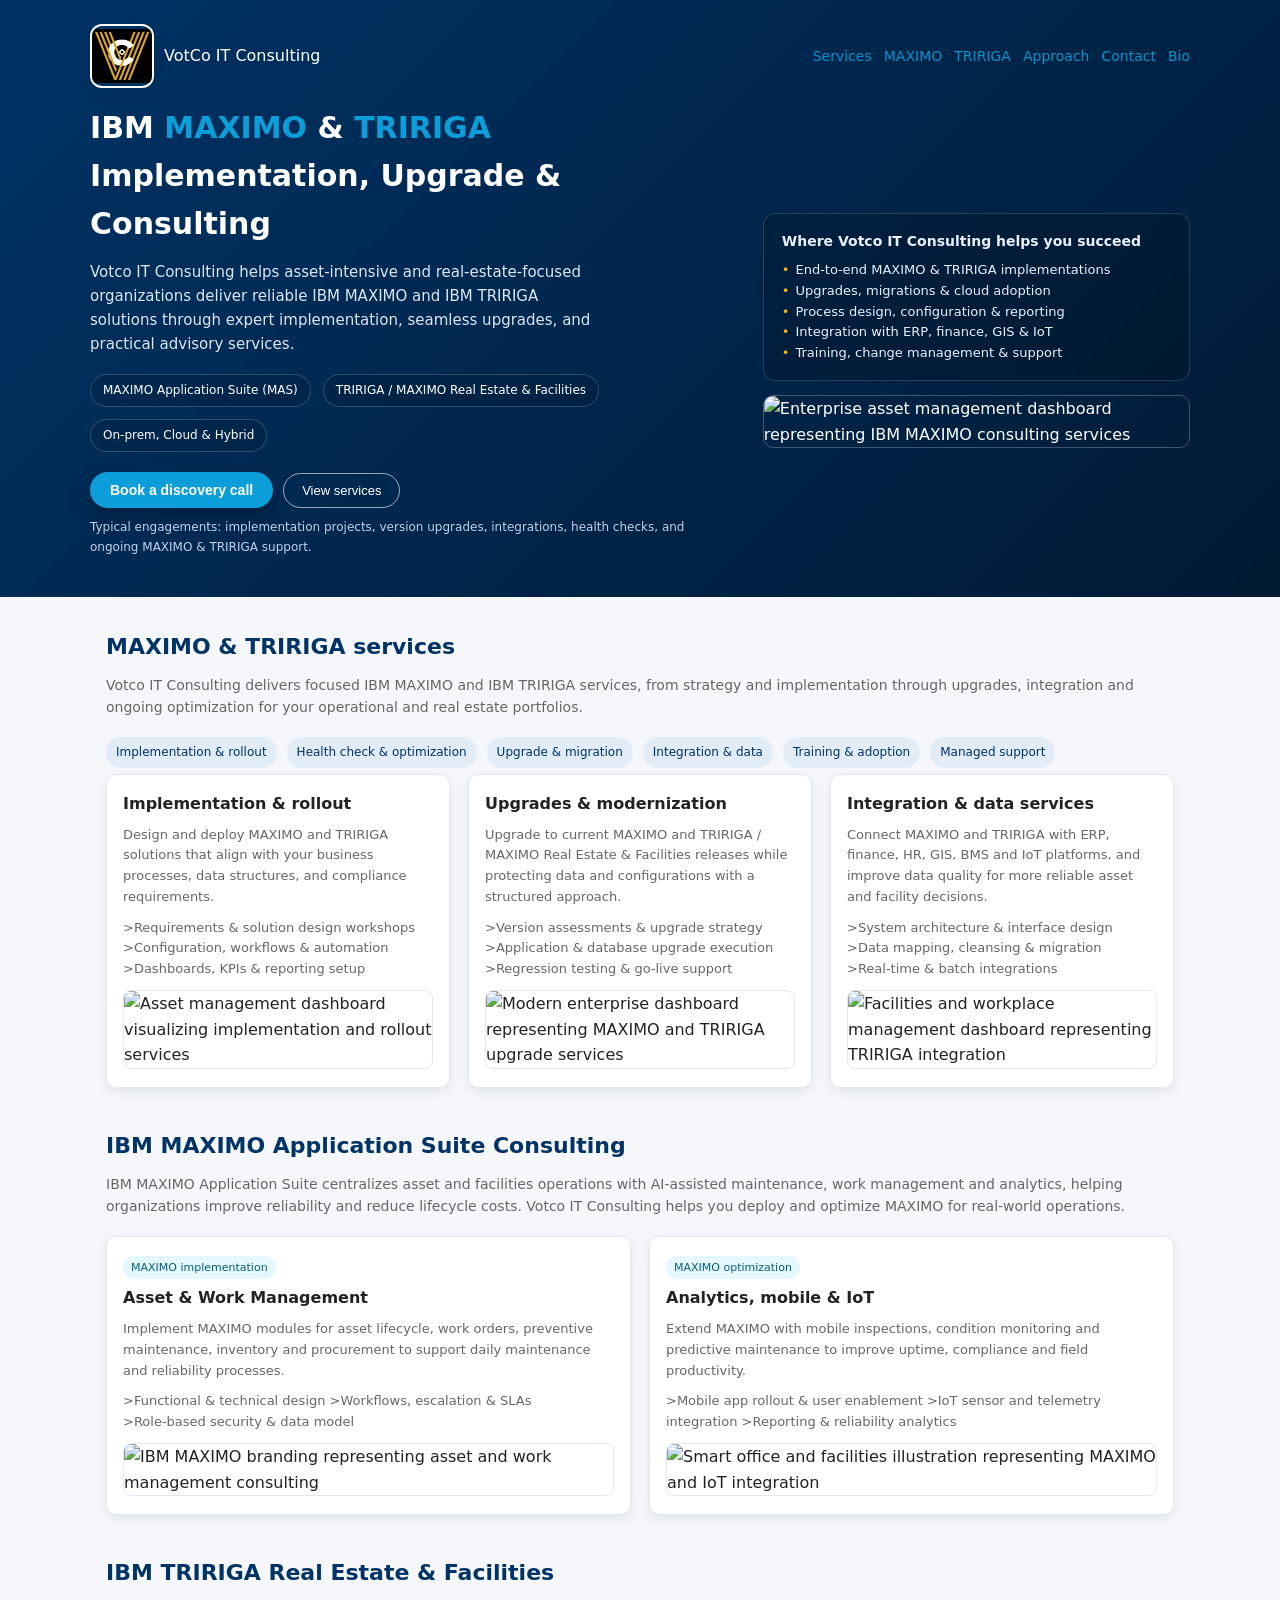
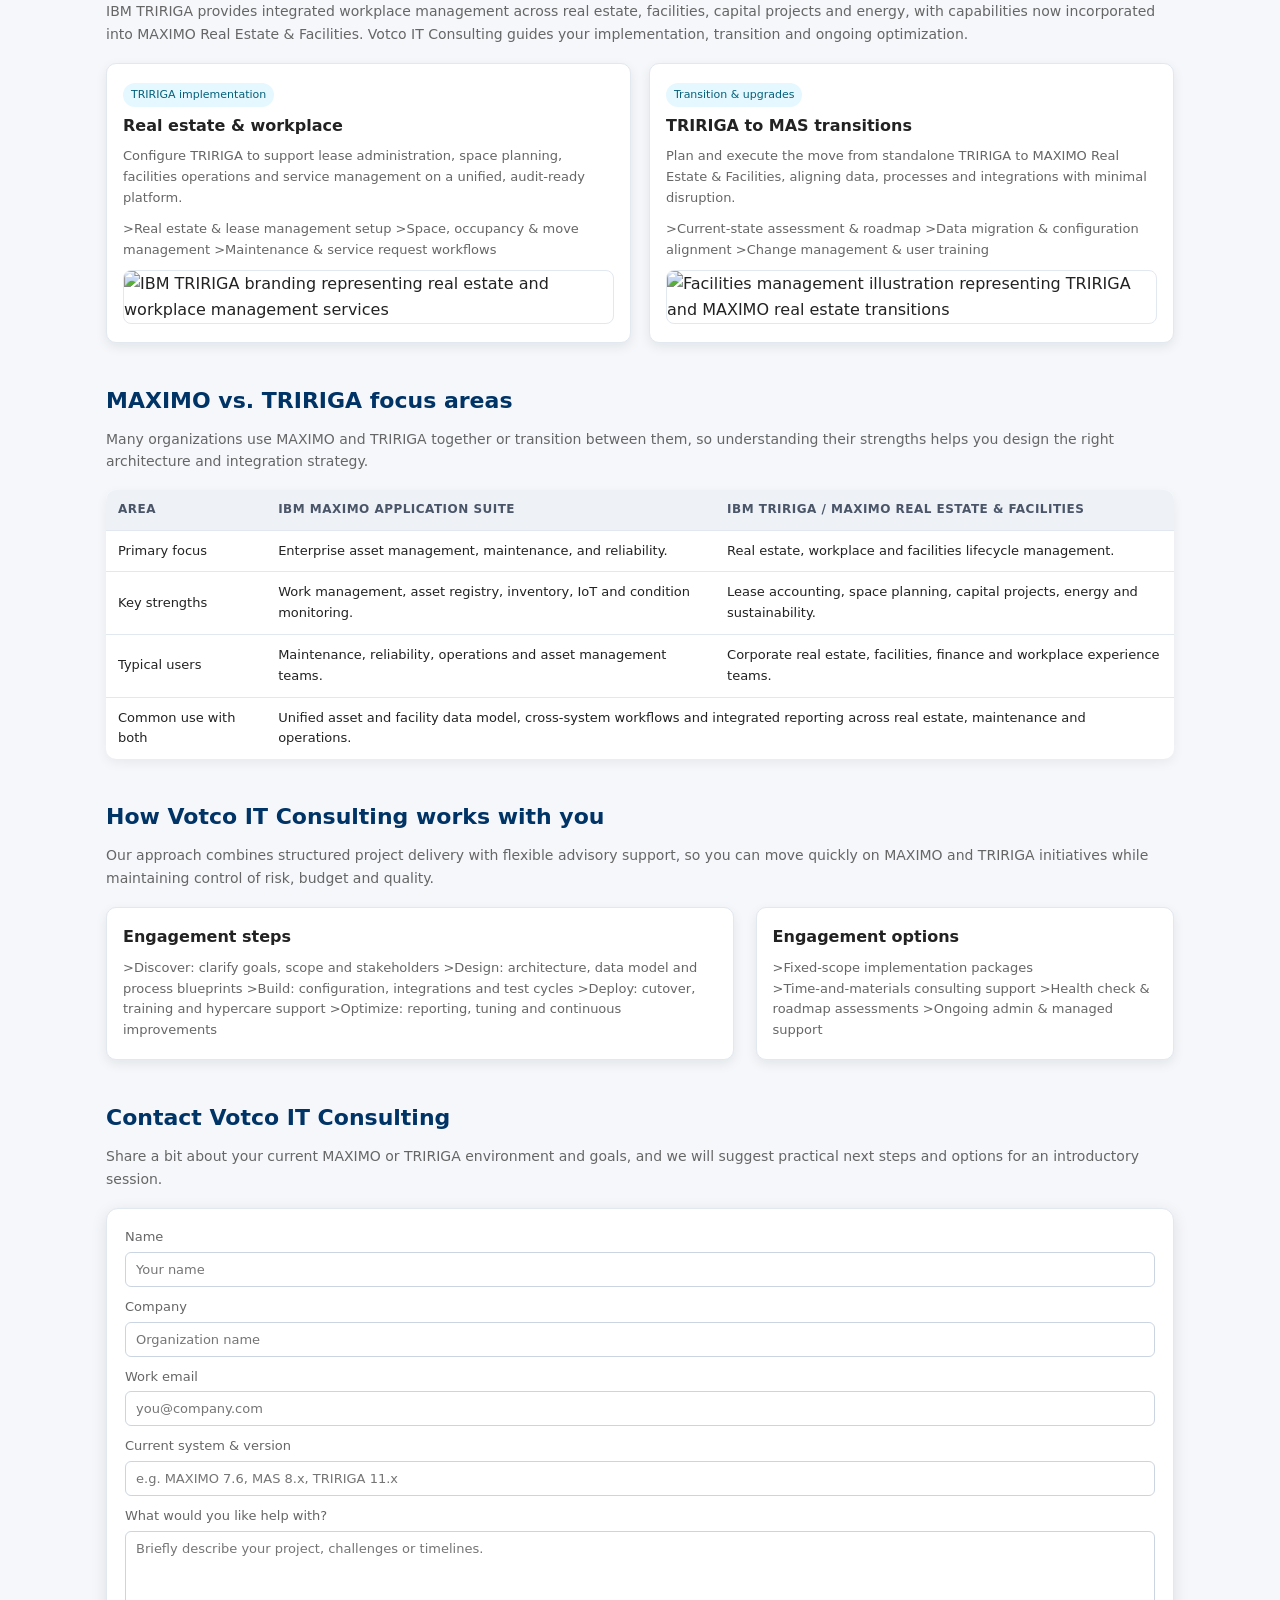
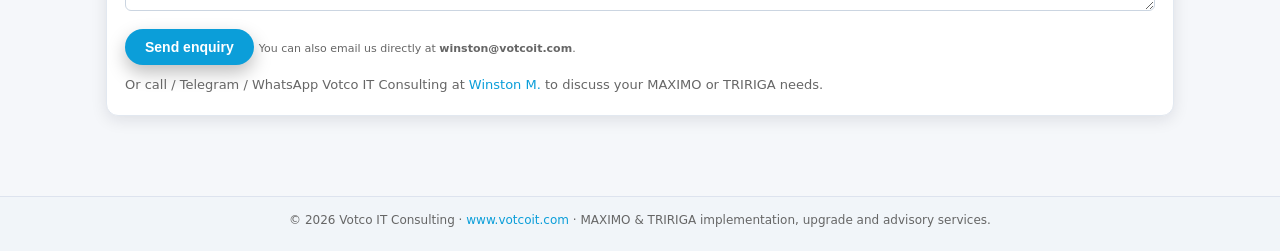
==== commit 3a32cc15: "Update index.html" ====
--- a/index.html
+++ b/index.html
@@ -91,15 +91,17 @@
     .logo-circle {
       width: 64px;
       height: 64px;
-      border-radius: 12px;
-      object-fit: contain;
-      /* Remove border completely */
-      box-shadow: 0 4px 12px rgba(0,0,0,0.15);
+      border-radius: 12px;        /* Modern subtle corners */
+      object-fit: contain;        /* Full logo visible */
+      border: 2px solid #ffffff;  /* White stroke */
+      box-shadow: 0 4px 12px rgba(0,51,102,0.2); /* Brand blue shadow */
+}
+
     }
 /*
     .logo-circle {
-      width:96px;
-      height: 96px;
+      width:64px;
+      height: 64px;
       border-radius: 50%;
       object-fit: cover;
       border: 2px solid #ffffff;
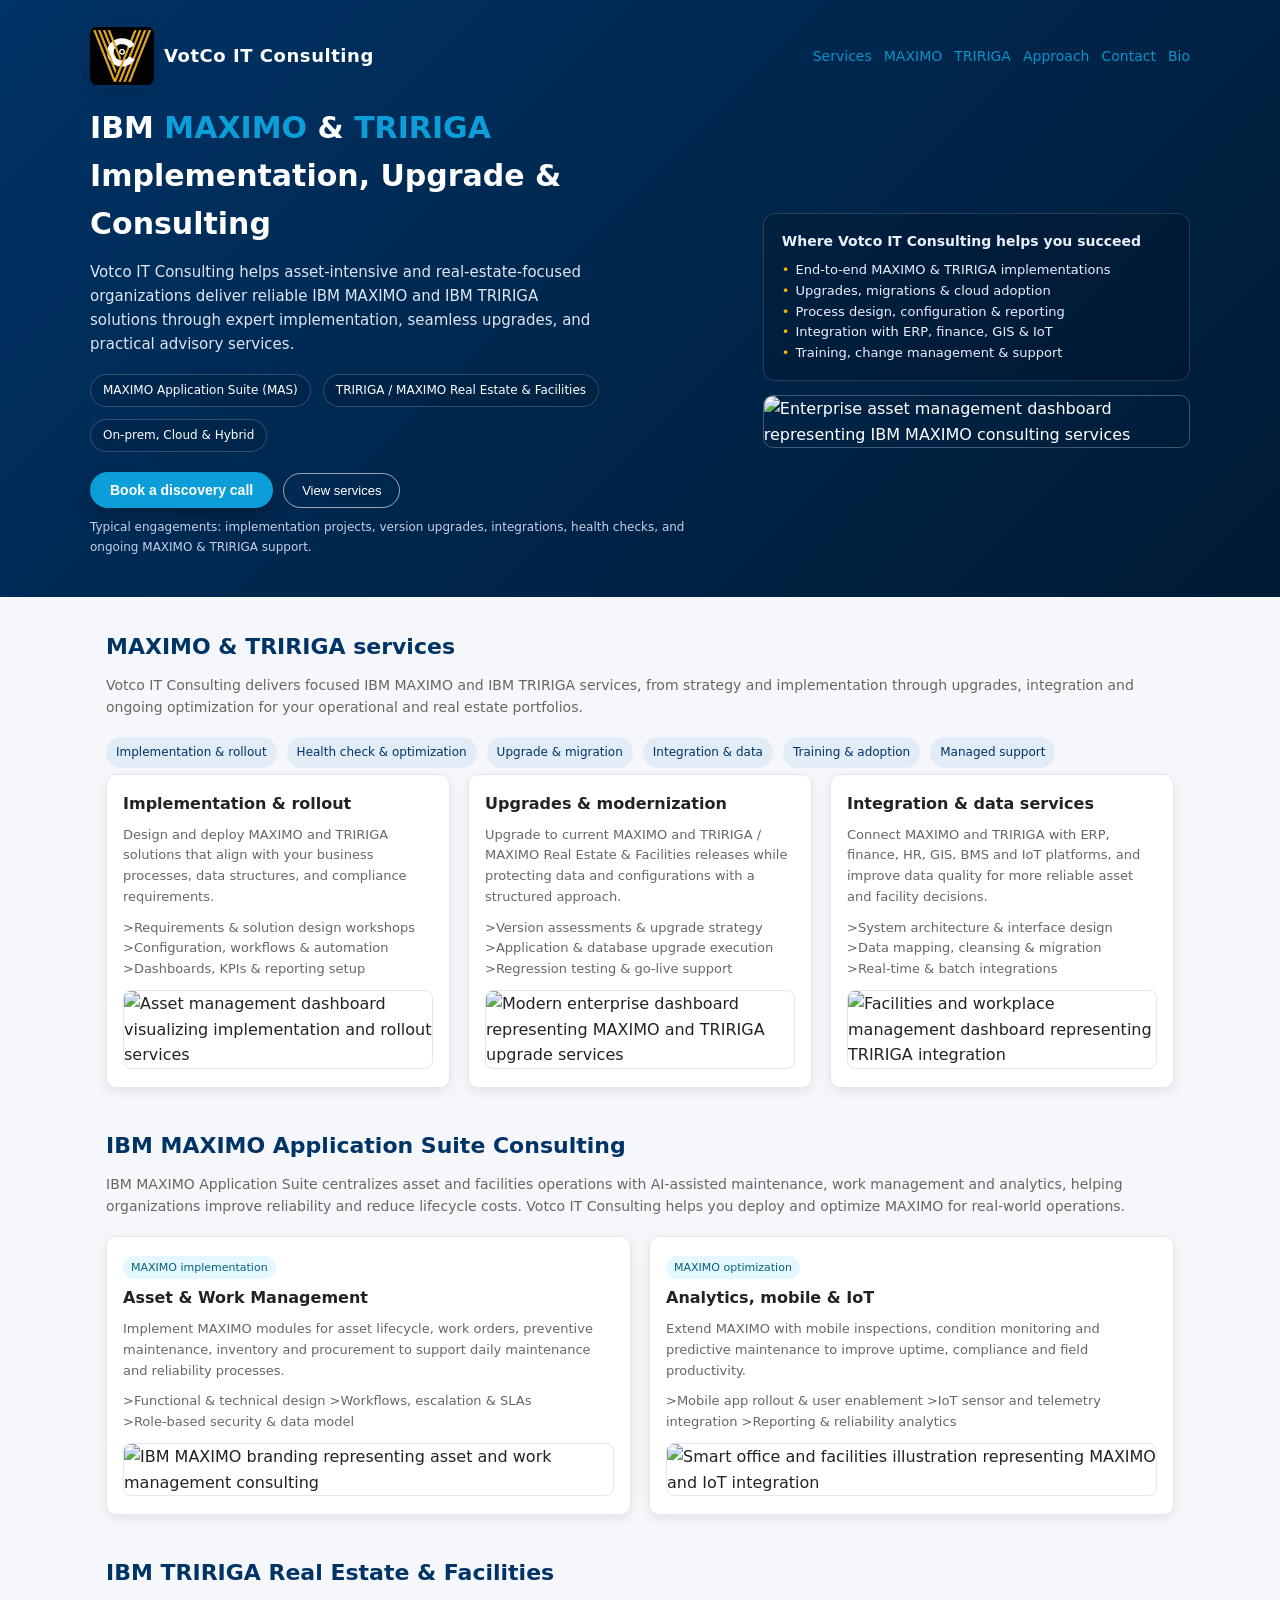
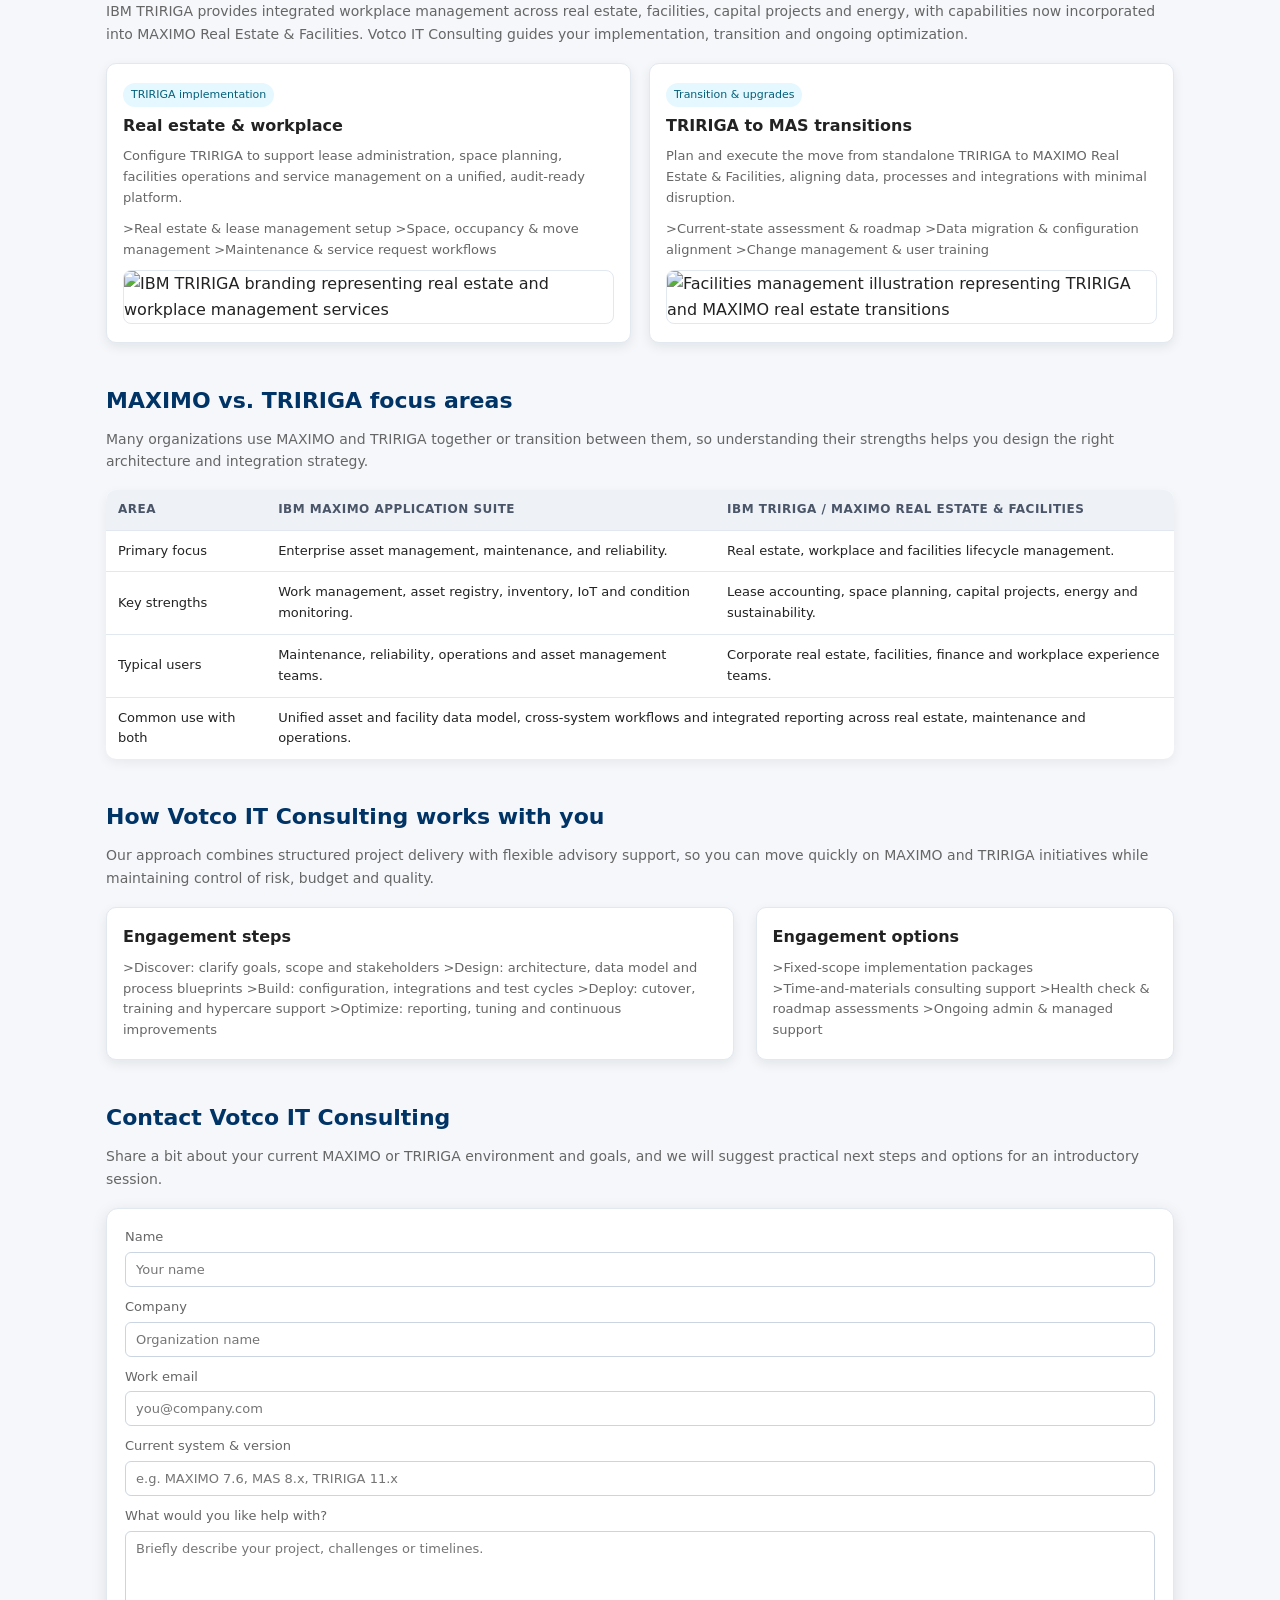
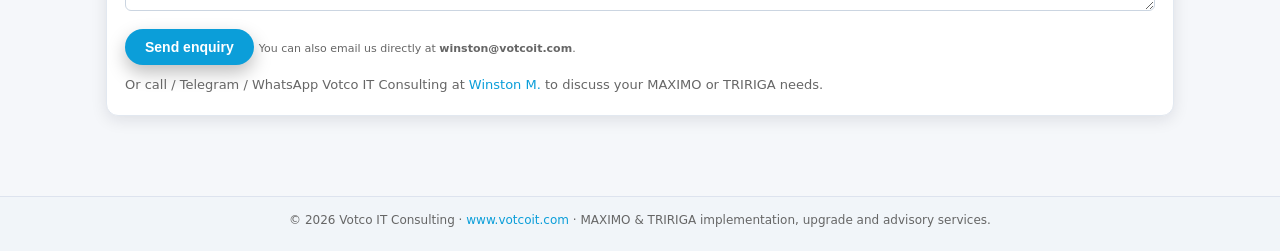
==== commit 474585a1: "Update index.html" ====
--- a/index.html
+++ b/index.html
@@ -91,13 +91,12 @@
     .logo-circle {
       width: 64px;
       height: 64px;
-      border-radius: 12px;        /* Modern subtle corners */
-      object-fit: contain;        /* Full logo visible */
-      border: 2px solid #ffffff;  /* White stroke */
-      box-shadow: 0 4px 12px rgba(0,51,102,0.2); /* Brand blue shadow */
-}
-
-    }
+      border-radius: 12px;
+      object-fit: contain;
+      /* Remove border completely */
+      box-shadow: 0 4px 12px rgba(0,0,0,0.15);
+    }
+
 /*
     .logo-circle {
       width:64px;
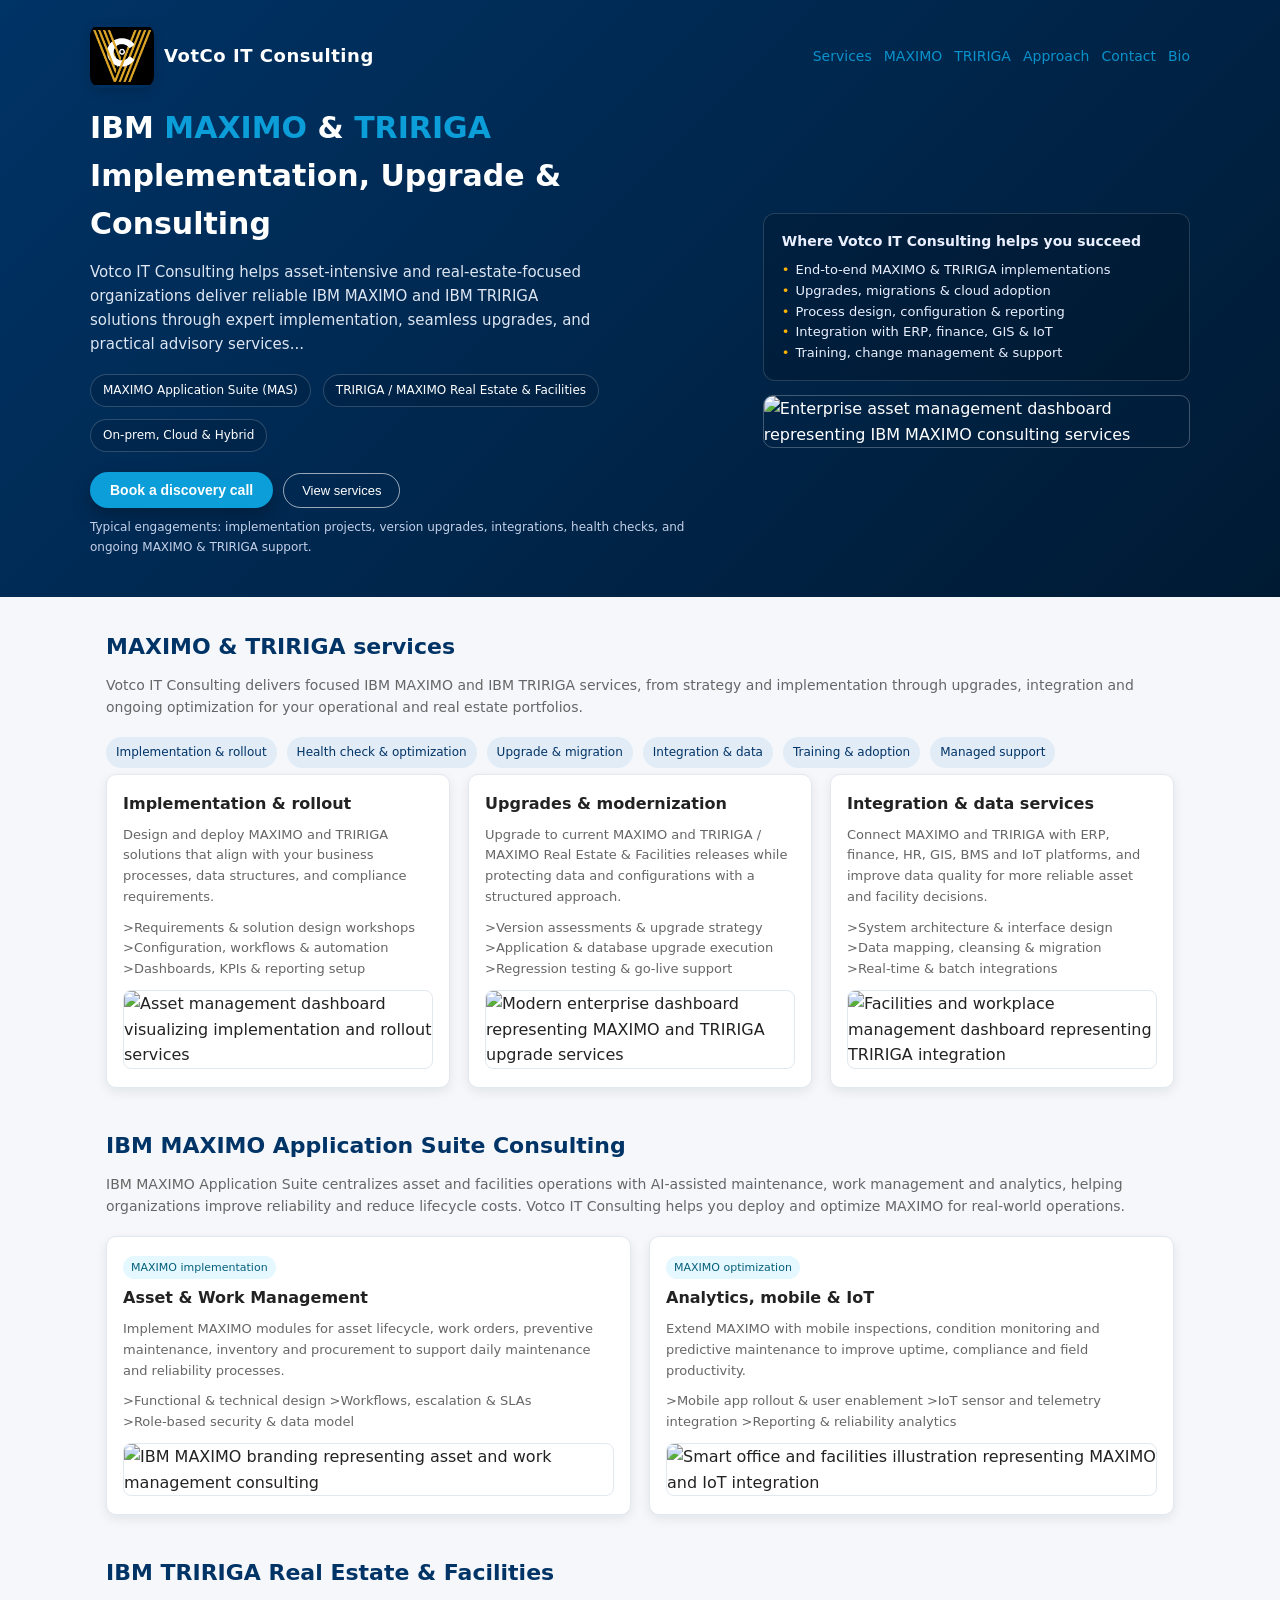
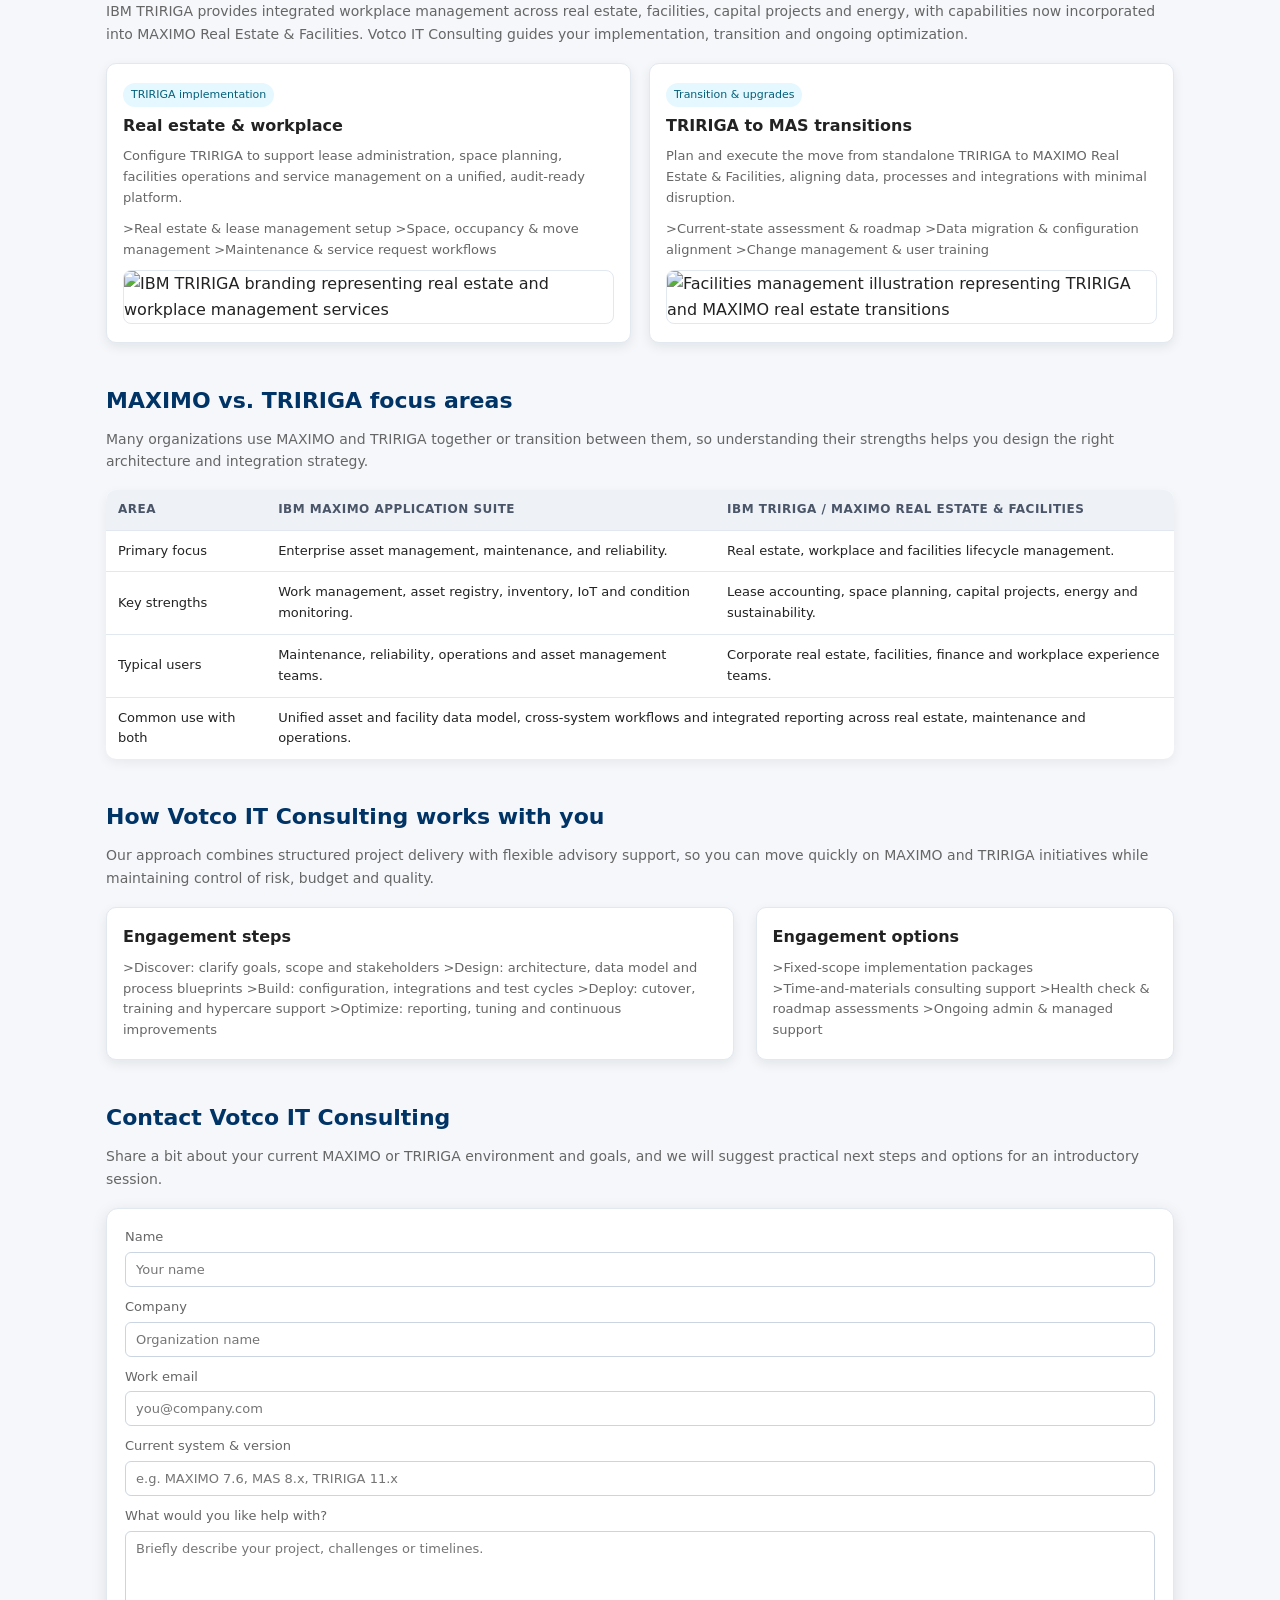
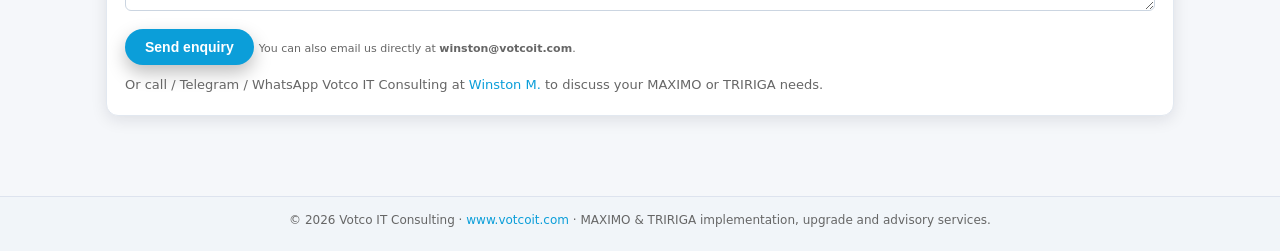
==== commit d8ba46cb: "Merge branch `dev` into main" ====
--- a/index.html
+++ b/index.html
@@ -106,6 +106,7 @@
       border: 2px solid #ffffff;
     }
 */
+
     .logo-text {
       font-size: 18px;
       font-weight: 700;
@@ -473,7 +474,7 @@
     <div>
       <h1>IBM <span>MAXIMO</span> &amp; <span>TRIRIGA</span> Implementation, Upgrade &amp; Consulting</h1>
       <p>
-        Votco IT Consulting helps asset‑intensive and real‑estate‑focused organizations deliver reliable IBM MAXIMO and IBM TRIRIGA solutions through expert implementation, seamless upgrades, and practical advisory services.
+        Votco IT Consulting helps asset‑intensive and real‑estate‑focused organizations deliver reliable IBM MAXIMO and IBM TRIRIGA solutions through expert implementation, seamless upgrades, and practical advisory services...
       </p>
       <div class="hero-highlight">
         <span class="hero-tag">MAXIMO Application Suite (MAS)</span>
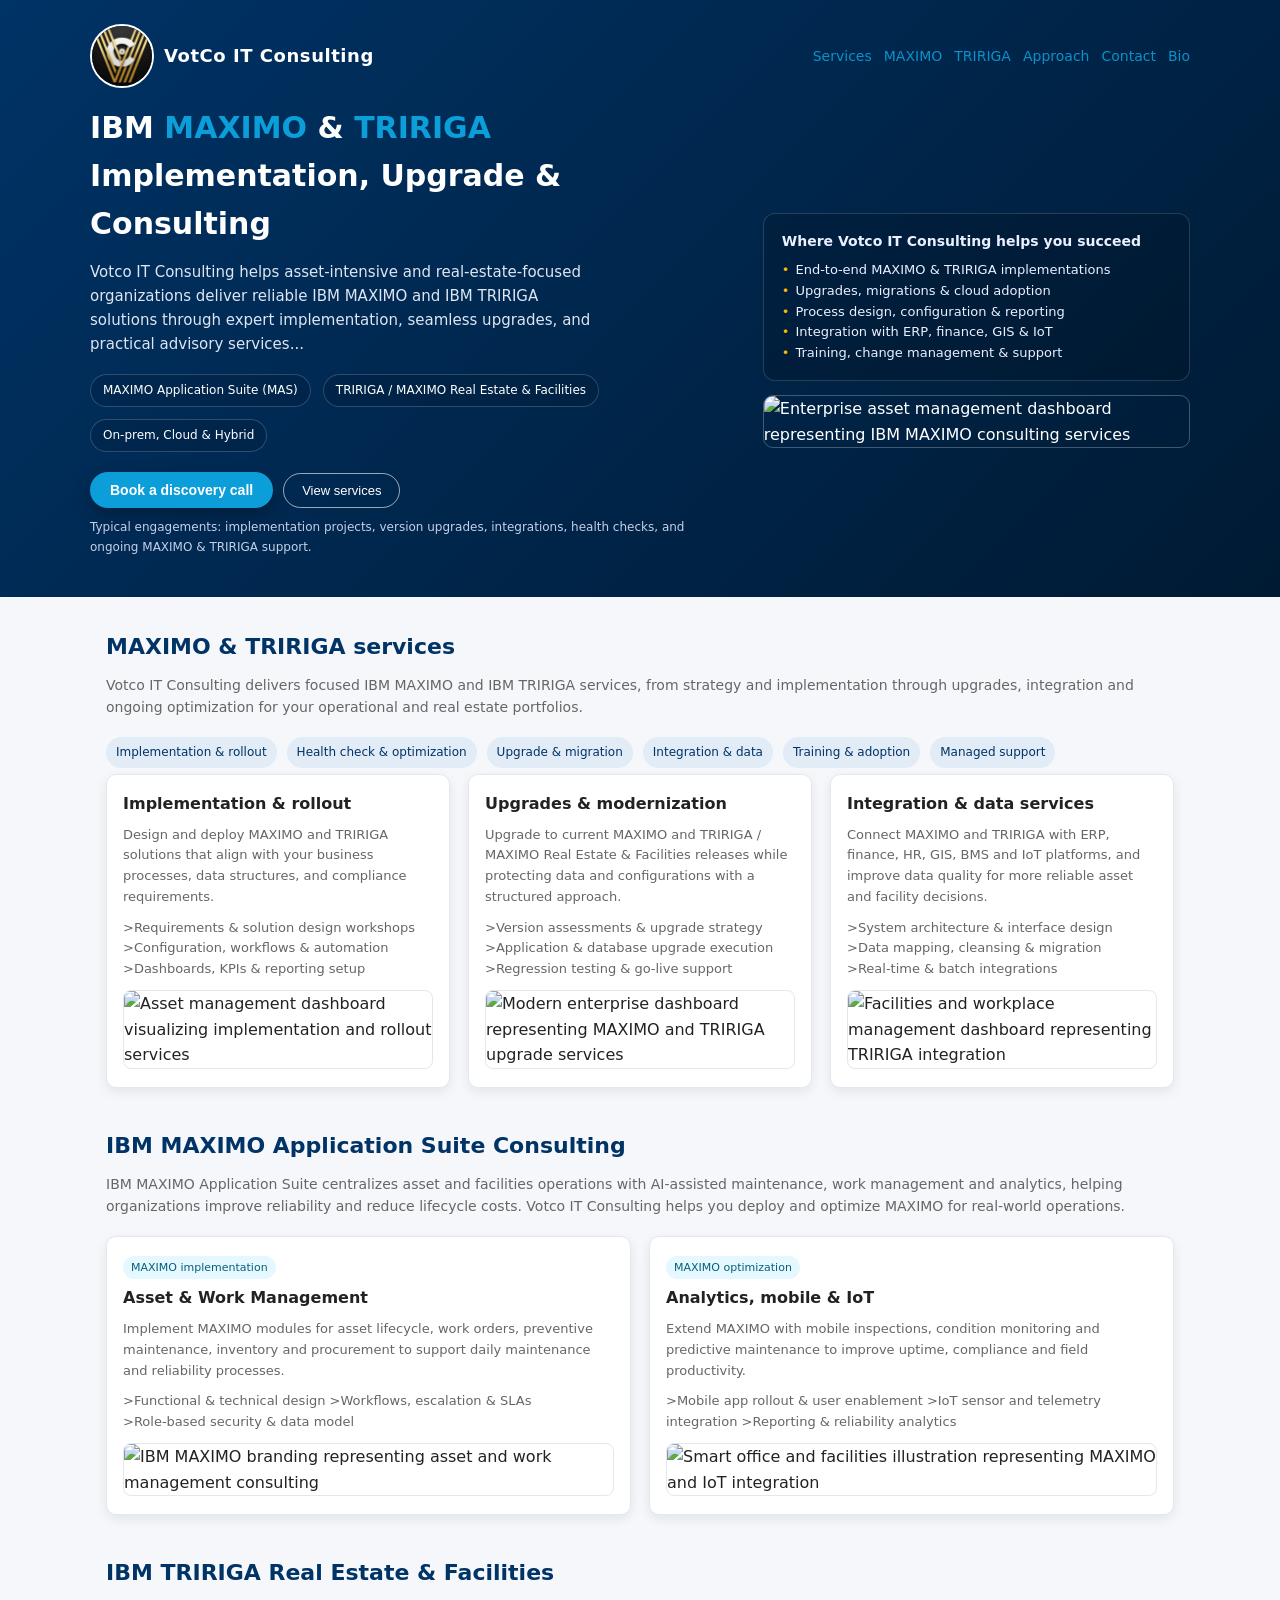
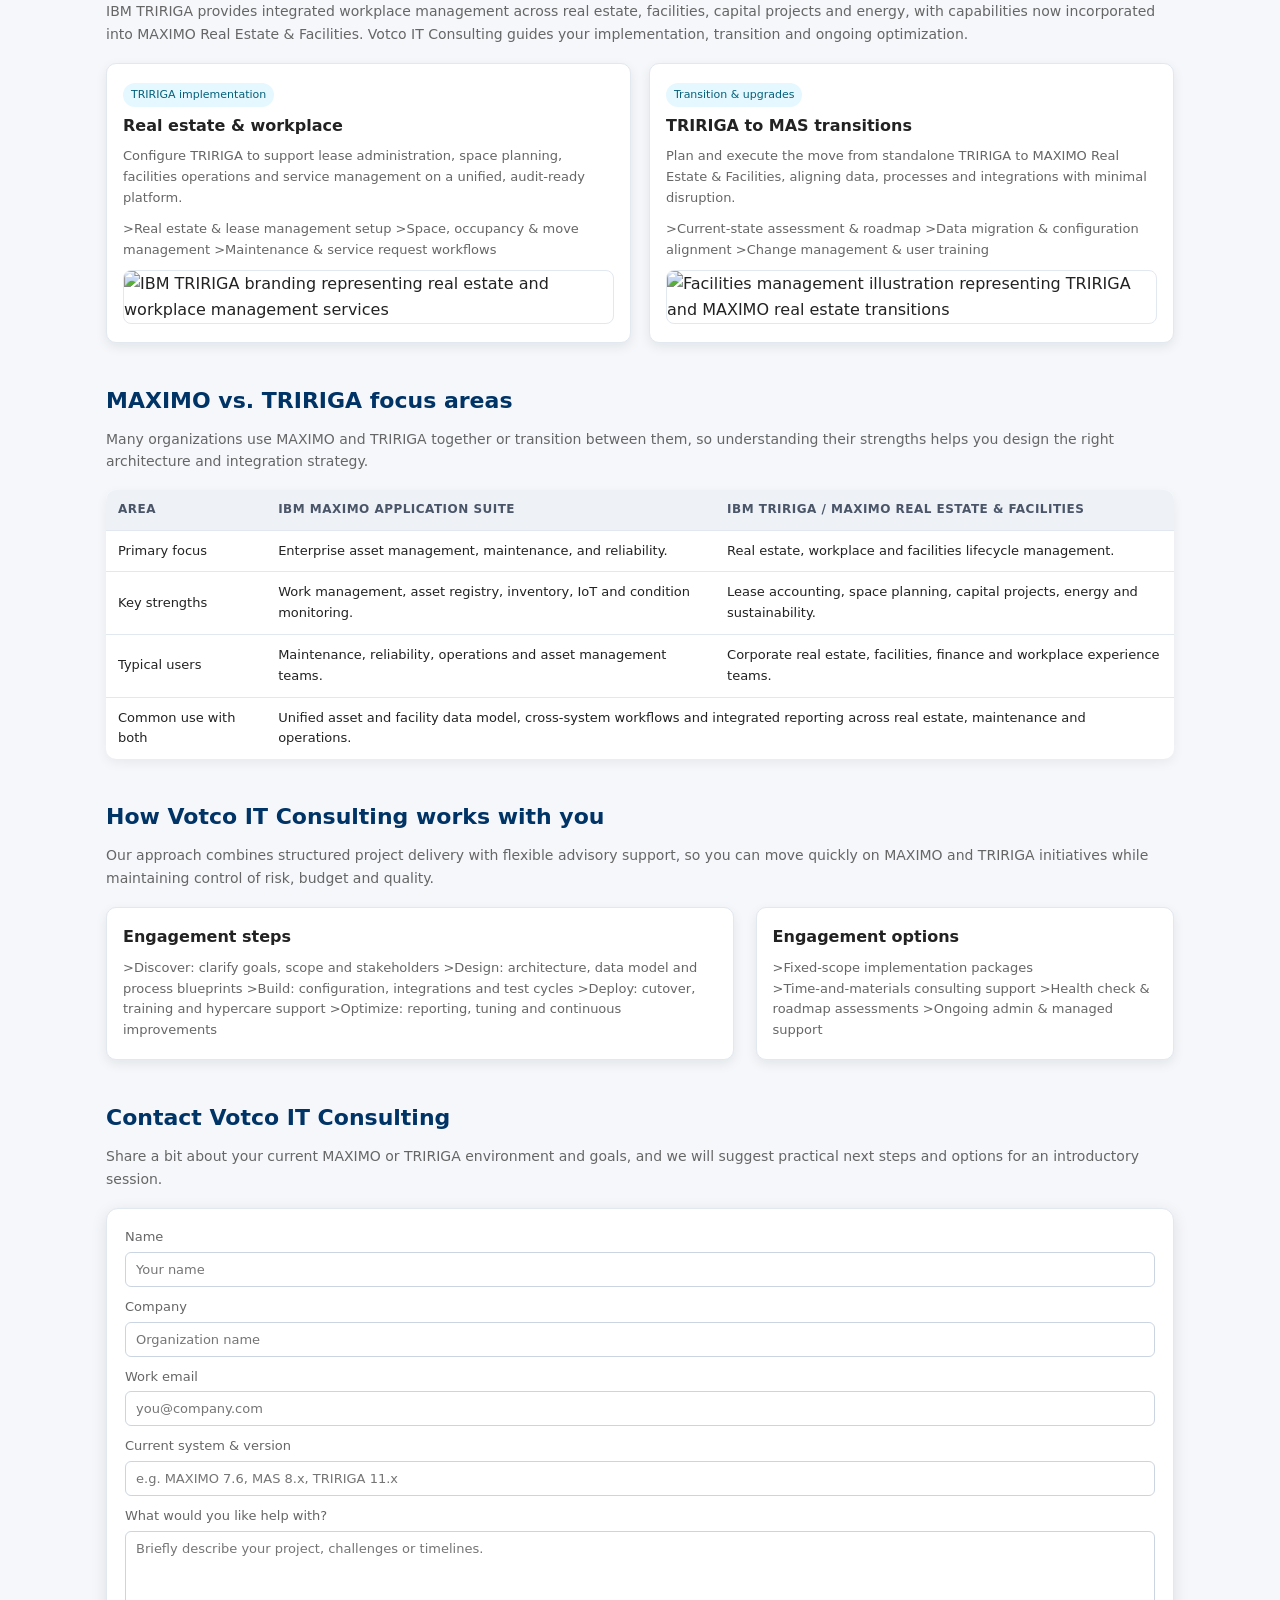
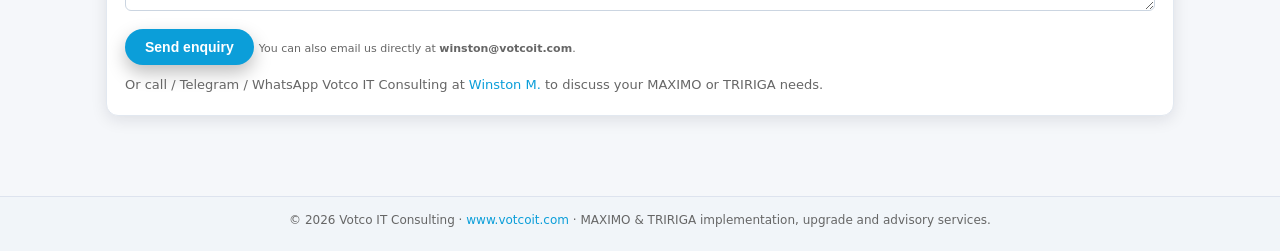
==== commit d4d1f568: "remove the comment" ====
--- a/index.html
+++ b/index.html
@@ -87,17 +87,7 @@
       align-items: center;
       gap: 10px;
     }
-   
-    .logo-circle {
-      width: 64px;
-      height: 64px;
-      border-radius: 12px;
-      object-fit: contain;
-      /* Remove border completely */
-      box-shadow: 0 4px 12px rgba(0,0,0,0.15);
-    }
-
-/*
+
     .logo-circle {
       width:64px;
       height: 64px;
@@ -105,7 +95,6 @@
       object-fit: cover;
       border: 2px solid #ffffff;
     }
-*/
 
     .logo-text {
       font-size: 18px;
